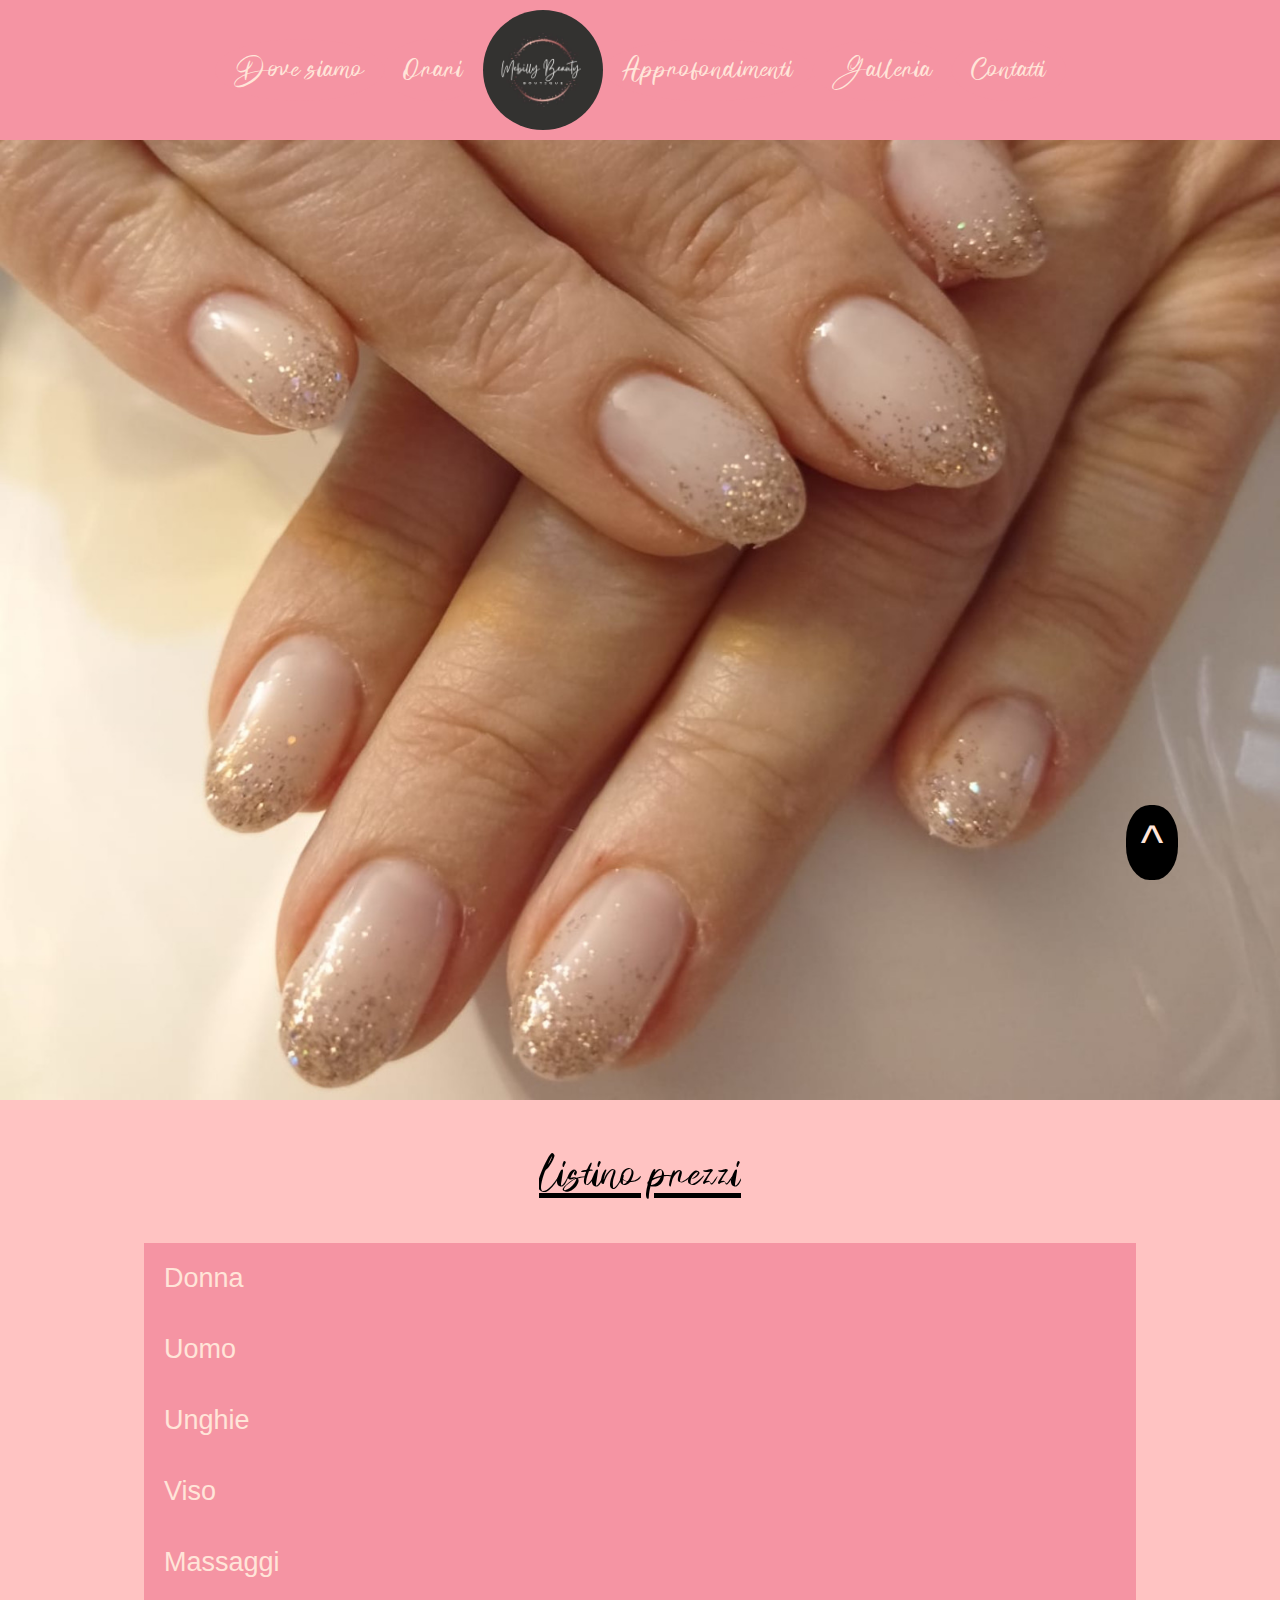
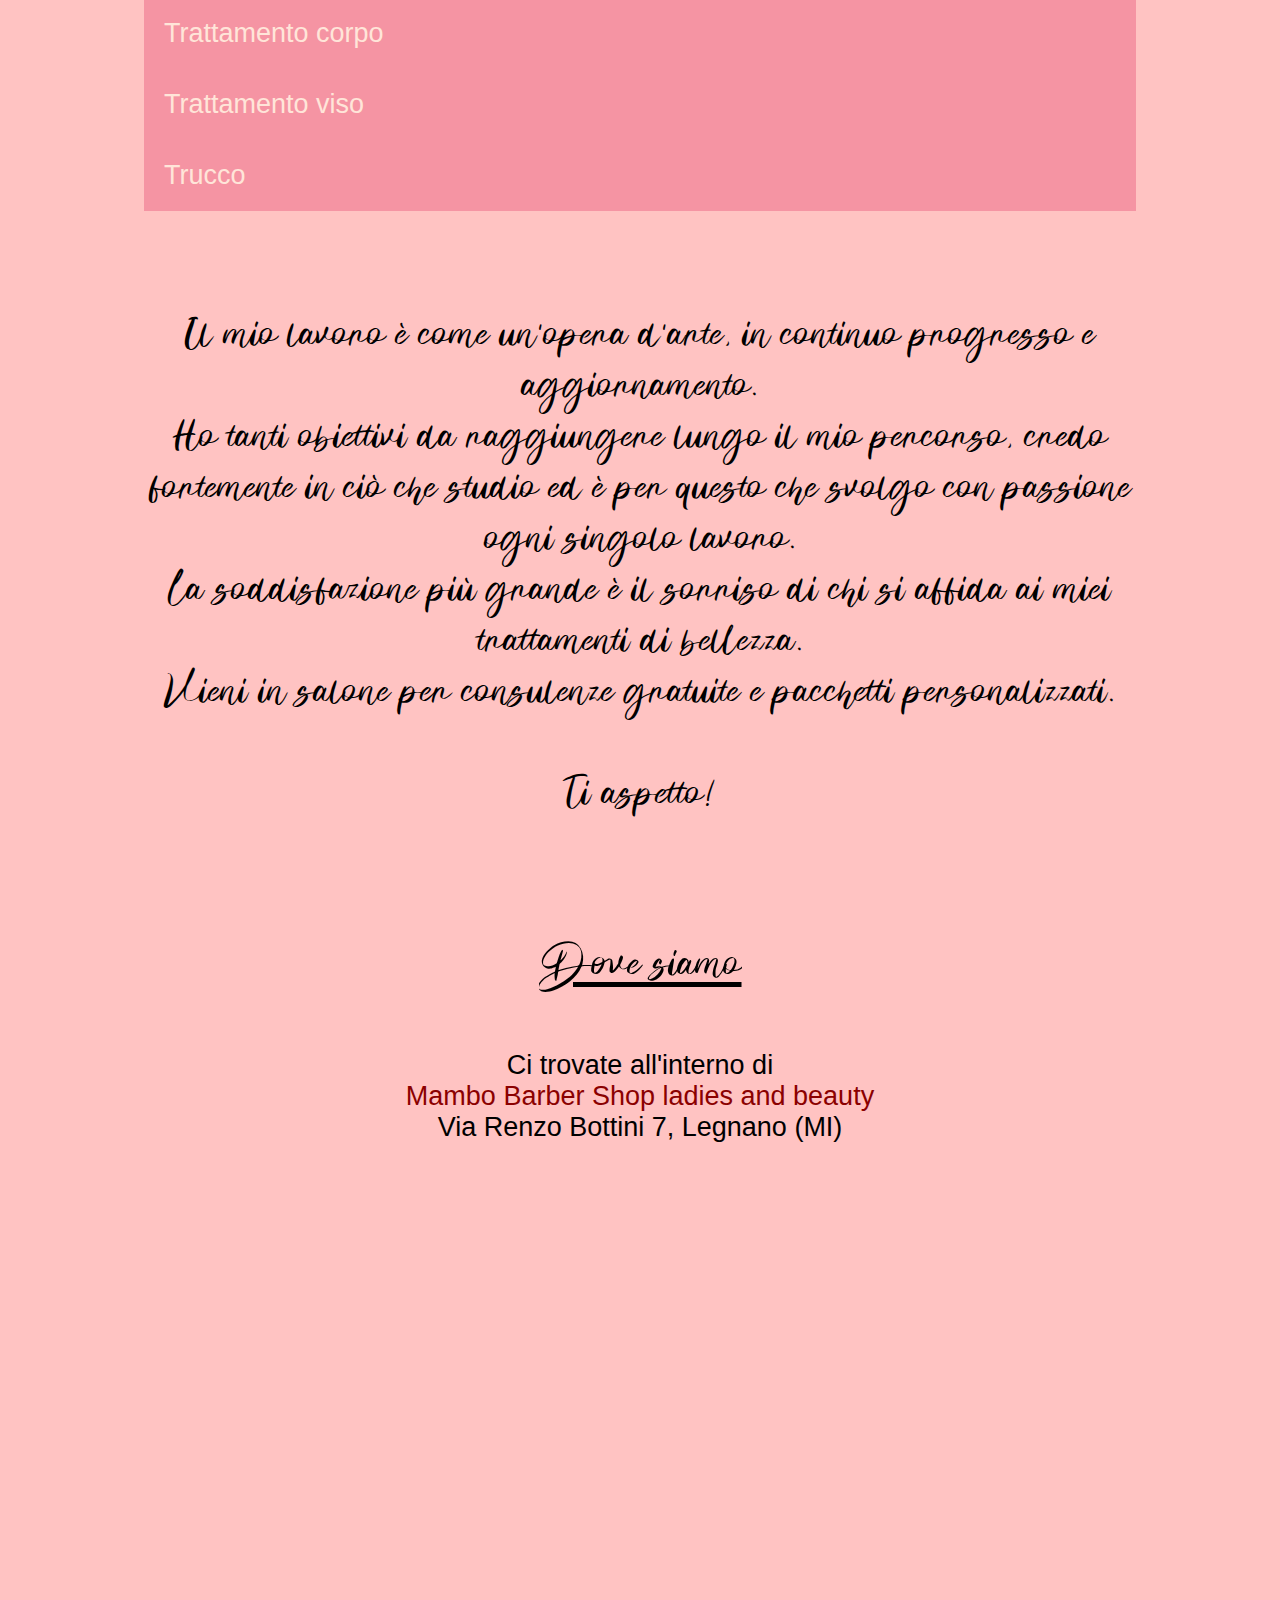
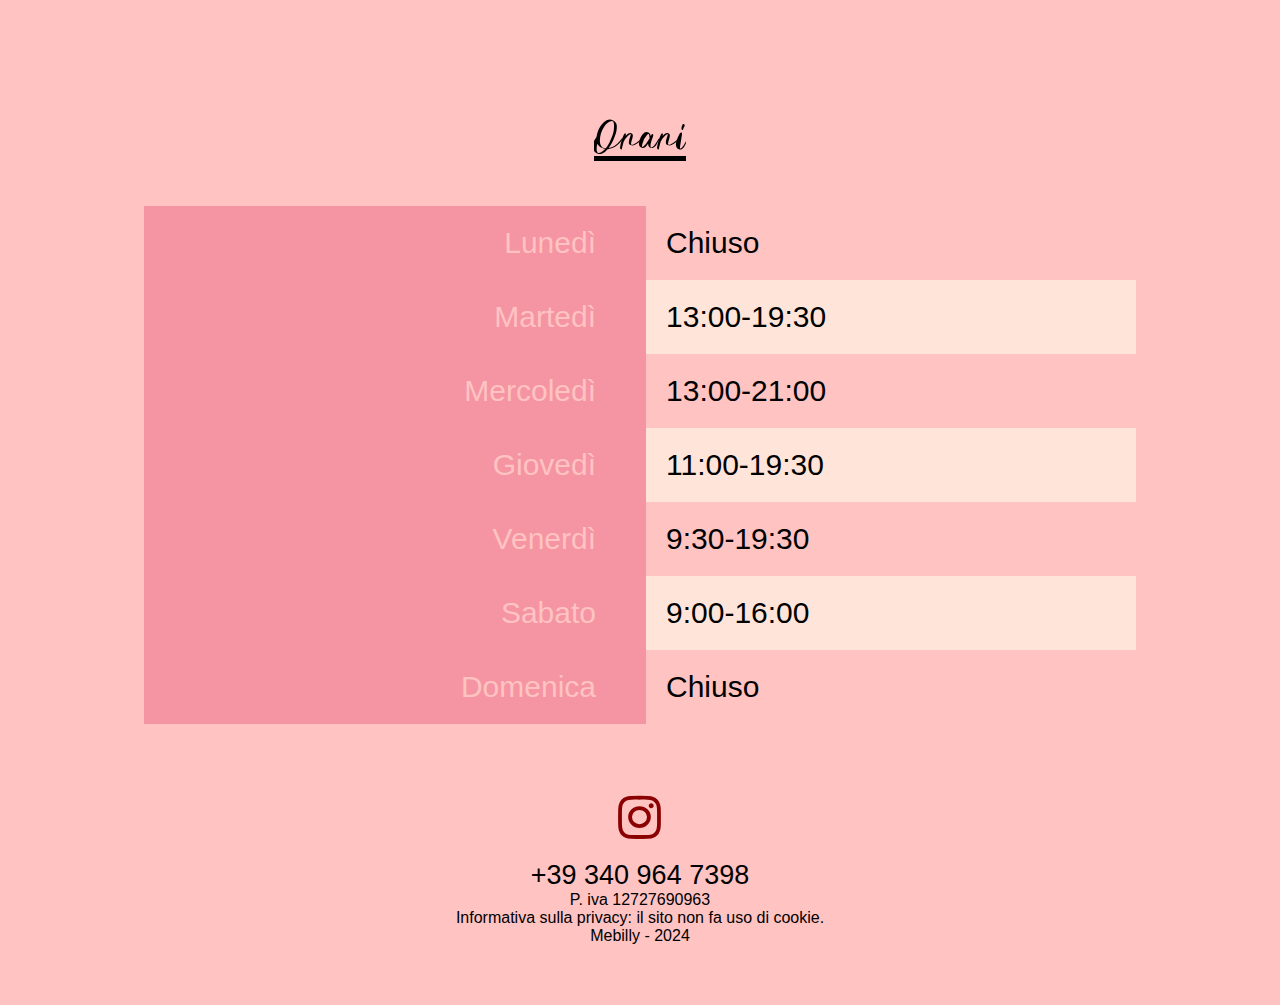
==== index.html @ 135cc670 "Modificati prezzi in base all'aggiornamento del 02/10/2024" ====
<!DOCTYPE html>
<html>

<head>
  <meta charset="utf-8">
  <meta name="description" content="test">
  <script async src="https://pagead2.googlesyndication.com/pagead/js/adsbygoogle.js?client=ca-pub-9381192201006311"
     crossorigin="anonymous"></script>
  <meta name="keywords"
    content="unghie, nails, estetica, Milano, Legnano, massaggi, terapie, bellezza, smalti, uomo, donna, femminile, glitter, brillantini">
  <meta name="author" content="Mebilly Beauty">
  <meta name="viewport" content="width=device-width, initial-scale=1.0">
  <link rel="stylesheet" type="text/css" href="assets/css/reset.css">
  <link rel="stylesheet" type="text/css" href="assets/css/main.css">
  <link rel="stylesheet" type="text/css" href="assets/css/carosello.css">
  <link rel="stylesheet" type="text/css" href="assets/css/social.css">

  <link rel="stylesheet" href="https://cdnjs.cloudflare.com/ajax/libs/font-awesome/4.7.0/css/font-awesome.min.css">
  <link rel="stylesheet" href="assets/css/flexbox.css">
  <script src="assets/js/listino-prezzi_show-hide.js"></script>
  <link rel="icon" type="image/x-icon" href="media/img/logo.jpg">
  <title>Mebilly Beauty</title>
</head>

<body>
  <header>
    <nav id="menu">
      <a href="#posizione">Dove siamo</a>
      <a href="#orari">Orari</a>
      <img width="120vw" class="logo" src="media/img/logo.jpg">
      <a href="approfondimenti.html">Approfondimenti</a>
      <a href="galleria.html">Galleria</a>
      <a href="#contatti">Contatti</a>

    </nav>
  </header>
  <main>
    <section class="carosello">
      <div class="carosello-container">
        <img src="media/img/unghie-trasparenti.jpg" class="active">
        <img src="media/img/unghie-rosse3.jpg">
        <img src="media/img/unghie-blu1.jpg">
        <img src="media/img/unghie-blu2.jpg">
        <img src="media/img/unghie-blu3.jpg">
        <img src="media/img/unghie-blu4.jpg">
        <img src="media/img/unghie-nere1.jpg">
        <img src="media/img/unghie-bianche.jpg">
        <img src="media/img/unghie-bianche2.jpg">
        <img src="media/img/unghie-bianche3.jpg">
        <img src="media/img/unghie-viola1.jpg">
        <img src="media/img/unghie-viola2.jpg">
        <img src="media/img/unghie-viola3.jpg">
        <img src="media/img/unghie-viola4.jpg">
        <img src="media/img/unghie-viola5.jpg">
        <img src="media/img/unghie-rosse6.jpg">
        <img src="media/img/unghie-pastello.jpg">
        <img src="media/img/unghie-rosse1.jpg">
        <img src="media/img/unghie-rosse2.jpg">
        <img src="media/img/unghie-rosse3.jpg">
        <img src="media/img/unghie-rosse4.jpg">
        <img src="media/img/unghie-rosse5.jpg">
        <img src="media/img/unghie-rosse6.jpg">
        <img src="media/img/unghie-rosse7.jpg">
        <img src="media/img/unghie-rosse8.jpg">
        <img src="media/img/unghie-rosa1.jpg">
        <img src="media/img/unghie-rosa2.jpg">
        <img src="media/img/unghie-rosa3.jpg">
        <img src="media/img/unghie-rosa4.jpg">
        <img src="media/img/unghie-rosa5.jpg">
        <img src="media/img/unghie-rosa6.jpg">
        <img src="media/img/unghie-rosa7.jpg">
        <img src="media/img/unghie-rosa8.jpg">
        <img src="media/img/unghie-rosa9.jpg">
        <img src="media/img/unghie-rosa10.jpg">
        <img src="media/img/unghie-rosa11.jpg">
        <img src="media/img/unghie-rosa12.jpg">
        <img src="media/img/unghie-rosa13.jpg">
        <img src="media/img/unghie-argento.jpg">
        <!--<h1 class="btn">MEBILLY BEAUTY</h1>-->
      </div>
      <script src="assets/js/carosello.js"></script>
    </section>

    <section id="listino-prezzi">
      <div class="container">
        <h2>Listino prezzi</h2>

        <a class="sezioni-link" onclick="toggleElementVisibility('donna')" href="javascript:void(0);">
          <p class="sezioni">Donna</p>
        </a>
        <table id="donna">
          <tr>
            <td>Sopracciglia</td>
            <td>€9</td>
          </tr>
          <tr>
            <td>Baffi</td>
            <td>€6</td>
          </tr>
          <tr>
            <td>Viso</td>
            <td>€8</td>
          </tr>
          <tr>
            <td>Ascelle</td>
            <td>€8</td>
          </tr>
          <tr>
            <td>Braccia</td>
            <td>€15</td>
          </tr>
          <tr>
            <td>Gambe</td>
            <td>€25</td>
          </tr>
          <tr>
            <td>Inguine da</td>
            <td>€10</td>
          </tr>
          <tr>
            <td>Inguine tot.</td>
            <td>€15</td>
          </tr>
          <tr>
            <td>Glutei</td>
            <td>€5</td>
          </tr>
          <tr>
            <td>½ gamba</td>
            <td>€18</td>
          </tr>
          <tr>
            <td>Total body</td>
            <td>€60</td>
          </tr>
        </table>

        <a class="sezioni-link" onclick="toggleElementVisibility('uomo')" href="javascript:void(0);">
          <p class="sezioni">Uomo</p>
        </a>
        <table id="uomo">
          <tr>
            <td>Braccia</td>
            <td>€18</td>
          </tr>
          <tr>
            <td>Petto</td>
            <td>€20</td>
          </tr>
          <tr>
            <td>Ascelle</td>
            <td>€8</td>
          </tr>
          <tr>
            <td>Schiena</td>
            <td>€20</td>
          </tr>
          <tr>
            <td>Gambe</td>
            <td>€30</td>
          </tr>
          <tr>
            <td>Inguine</td>
            <td>€10</td>
          </tr>
          <tr>
            <td>Gluteo</td>
            <td>€10</td>
          </tr>
          <tr>
            <td>Total body</td>
            <td>€80</td>
          </tr>

        </table>

        <a class="sezioni-link" onclick="toggleElementVisibility('unghie')" href="javascript:void(0);">
          <p class="sezioni">Unghie</p>
        </a>
        <table id="unghie">
          <tr>
            <td>Taglio unghie</td>
            <td>€5</td>
          </tr>
          <tr>
            <td>Applicazione smalto</td>
            <td>€5</td>
          </tr>
          <tr>
            <td>Manicure</td>
            <td>€15</td>
          </tr>
          <tr>
            <td>Pedicure completo</td>
            <td>€37</td>
          </tr>
          <tr>
            <td>Calletto</td>
            <td>€7</td>
          </tr>
          <tr>
            <td>Semi-permanente</td>
            <td>€33</td>
          </tr>
          <tr>
            <td>Semi-gel</td>
            <td>€40</td>
          </tr>
          <tr>
            <td>Refill gel da</td>
            <td>€43</td>
          </tr>
          <tr>
            <td>Ricostruzione gel</td>
            <td>€55</td>
          </tr>
          <tr>
            <td>Rimozione gel</td>
            <td>€10</td>
          </tr>
          <tr>
            <td>Ricostruzione acrigel</td>
            <td>€70</td>
          </tr>
          <tr>
            <td>Refill acrigel</td>
            <td>€55</td>
          </tr>
          <tr>
            <td>Nail art da</td>
            <td>€2</td>
          </tr>
        </table>

        <a class="sezioni-link" onclick="toggleElementVisibility('viso')" href="javascript:void(0);">
          <p class="sezioni">Viso</p>
        </a>
        <table id="viso">
          <tr>
            <td>Pulizia viso (under 18)</td>
            <td>€40</td>
          </tr>
          <tr>
            <td>Pulizia viso</td>
            <td>€50</td>
          </tr>
          <tr>
            <td>Pulizia viso con trattamento</td>
            <td>€60</td>
          </tr>
          <tr>
            <td>Grani di miglio da</td>
            <td>€5</td>
          </tr>
          <tr>
            <td>Schiena</td>
            <td>€40</td>
          </tr>
        </table>

        <a class="sezioni-link" onclick="toggleElementVisibility('massaggi')" href="javascript:void(0);">
          <p class="sezioni">Massaggi</p>
        </a>
        <table id="massaggi">
          <tr>
            <td>Massaggio viso 15 min.</td>
            <td>€20</td>
          </tr>
          <tr>
            <td>Schiena 30 min</td>
            <td>€35</td>
          </tr>
          <tr>
            <td>Drenante arto inferiore</td>
            <td>€35</td>
          </tr>
          <tr>
            <td>Total body relax</td>
            <td>€55</td>
          </tr>
          <tr>
            <td>Dermo linfatico</td>
            <td>€65</td>
          </tr>
          <tr>
            <td>Con conchiglie</td>
            <td>€65</td>
          </tr>
          <tr>
            <td>Jolly</td>
            <td>€50</td>
          </tr>
        </table>

        <a class="sezioni-link" onclick="toggleElementVisibility('trattamento-corpo')" href="javascript:void(0);">
          <p class="sezioni">Trattamento corpo</p>
        </a>
        <table id="trattamento-corpo">
          <tr>
            <td>Massaggio esfoliante</td>
            <td>€40</td>
          </tr>
          <tr>
            <td>Bendaggio freddo</td>
            <td>€20</td>
          </tr>
          <tr>
            <td>Fango corpo</td>
            <td>€50</td>
          </tr>
          <tr>
            <td>Presso-massaggio (macchinario)
              <a href="approfondimenti.html#presso-massaggio" class="approfondisci"> » approfondisci<a>
            </td>
            <td>€45</td>
          </tr>
        </table>

        <a class="sezioni-link" onclick="toggleElementVisibility('trattamento-viso')" href="javascript:void(0);">
          <p class="sezioni">Trattamento viso</p>
        </a>
        <table id="trattamento-viso">
          <tr>
            <td>Trattamento viso anti-age</td>
            <td>€35 <del>€50</del> (solo per il mese di febbraio)
              <a href="approfondimenti.html#trattamentovisoantiage" class="approfondisci"> » approfondisci<a>
            </td>
          </tr>
          <tr>
            <td>Antiossidante intensivo alla vitamina C</td>
            <td>€60</td>
          </tr>
          <tr>
            <td>Rituale anti-age petali di luce</td>
            <td>€80</td>
          </tr>
          <tr>
            <td>Laminazione ciglia</td>
            <td>€50</td>
          </tr>
          <tr>
            <td>Laminazione sopracciglia</td>
            <td>€40</td>
          </tr>
          <tr>
            <td>Laminazione ciglia + tinta</td>
            <td>€65</td>
          </tr>
          <tr>
            <td>Tinta sopracciglia</td>
            <td>€13</td>
          </tr>
          <tr>
            <td>Laminazione sopracciglia + tinta</td>
            <td>€55</td>
          </tr>
          <tr>
            <td>Laminazione total eyes</td>
            <td>€100</td>
          </tr>
        </table>

        <a class="sezioni-link" onclick="toggleElementVisibility('trucco')" href="javascript:void(0);">
          <p class="sezioni">Trucco</p>
        </a>
        <table id="trucco">
          <tr>
            <td>Trucco giorno da</td>
            <td>€50</td>
          </tr>
          <tr>
            <td>Trucco sera da</td>
            <td>€60</td>
          </tr>
          <tr>
            <td>Trucco sposa da</td>
            <td>€150</td>
          </tr>
        </table>

      </div>
    </section>

    <section id="descrizione">
      <div class="container">
        <p class="descrizione">Il mio lavoro è come un'opera d'arte, in continuo progresso e aggiornamento.
          <br />Ho tanti obiettivi da raggiungere lungo il mio percorso, credo fortemente in ciò che studio ed è per
          questo che svolgo con passione ogni singolo lavoro.<br />La soddisfazione più grande è il sorriso di chi si
          affida ai miei trattamenti di bellezza.<br /> Vieni in salone per consulenze gratuite e pacchetti
          personalizzati.<br /><br />Ti aspetto!
        </p><br />
      </div>
    </section>

    <section id="posizione">
      <div class="container">
        <p class="posizione">
        <h2>Dove siamo</h2><br />
        <p style="font-family:Arial, Helvetica, sans-serif">Ci trovate all'interno di<br /><a
            style="font-family:Arial, Helvetica, sans-serif"
            href="https://bookappweb.it/mambodajobarbershopandladies/?fbclid=PAAaZco0aAO-17FQd0Zn3SwrN8QxCkOnfZmrouflxX0uMxrXpTmnTUcYYANGw">Mambo
            Barber Shop ladies and beauty</a></p>
        <p style="font-family:Arial, Helvetica, sans-serif">Via Renzo Bottini 7, Legnano (MI)</p>
        <iframe class="mappe"
          src="https://www.google.com/maps/embed?pb=!1m18!1m12!1m3!1d2792.0404204025076!2d8.890317815960927!3d45.58973217910264!2m3!1f0!2f0!3f0!3m2!1i1024!2i768!4f13.1!3m3!1m2!1s0x47868de7a4373421%3A0x376aa855b311ae73!2sMambo.barbershop%2Cladies%20and%20beauty!5e0!3m2!1sit!2sit!4v1673284856227!5m2!1sit!2sit"
          allowfullscreen="" loading="lazy" referrerpolicy="no-referrer-when-downgrade"></iframe>
        </p>
      </div>
    </section>

    <section id="orari">
      <div class="container">
        <h2>Orari</h2>
        <table class="orari-tabella">
          <tr>
            <th>Lunedì</th>
            <td>Chiuso</td>
          </tr>
          <tr>
            <th>Martedì</th>
            <td>13:00-19:30</td>
          </tr>
          <tr>
            <th>Mercoledì</th>
            <td>13:00-21:00</td>
          </tr>
          <tr>
            <th>Giovedì</th>
            <td>11:00-19:30</td>
          </tr>
          <tr>
            <th>Venerdì</th>
            <td>9:30-19:30</td>
          </tr>
          <tr>
            <th>Sabato</th>
            <td>9:00-16:00</td>
          </tr>
          <tr>
            <th>Domenica</th>
            <td>Chiuso</td>
          </tr>
        </table>
      </div>
    </section>

  </main>
  <footer>
    <div id="contatti">
      <br />
      <a href="https://www.instagram.com/mebilly_beauty/" class="social-button" target="_blank"><i
          class="fa fa-instagram social-button" style="display: flex;"></i></a>&nbsp;
      <p style="font-family: Arial, Helvetica, sans-serif;">+39 340 964 7398</p>
      <p style="font-size:100%; font-family: Arial, Helvetica, sans-serif;">P. iva 12727690963</p>
      <p style="font-size:100%; font-family: Arial, Helvetica, sans-serif;">Informativa sulla privacy: il sito non fa
        uso di cookie.</p>
      <p style="font-size:100%; font-family: Arial, Helvetica, sans-serif;">Mebilly - 2024</p>
    </div>


    <a href="#" class="torna-su">^</a>
  </footer>
</body>

</html>
---- assets/css/main.css ----
/******==CSS RESET==*******/
html,body,div,ul,ol,li,dl,dt,dd,h1,h2,h3,h4,h5,h6,pre,form,p,blockquote,fieldset,input,hr {
  margin: 0;
  padding: 0;
}
h1,h2,h3,h4,h5,h6,pre,code,address,caption,cite,code,em,strong,th {
  font-size: 1em;
  overflow: hidden;
  font-weight: normal;
  font-style: normal;
}
ul,
ol {
  list-style: none;
}
fieldset,
img,
hr {
  border: none;
}
caption,
th {
  text-align: left;
}
table {
  border-collapse: collapse;
  border-spacing: 0;
}
td {
  vertical-align: top;
}


/******==FONTS==******/

@font-face {
  font-family: ragiel;
  src: url("../fonts/ragiel/Ragiel.otf") format("opentype");
}
@font-face {
  font-family: ragiel-bold;
  src: url("../fonts/ragiel/Ragiel\ Bold.otf") format("opentype");
}
@font-face {
  font-family: monatha;
  src: url("../fonts/monatha/Monatha.ttf") format("opentype");
}


h1, h2, p, a {font-family: monatha;}

h1 {font-size: 45px;}
h2 {font-size: 50px; text-align:center; padding: 0 0 40px 0; text-decoration-line: underline;}
	p {font-size: 27px; text-align:center;}
td,th, b {font-size: 30px;}

/*MOBILE*/

@media(max-width: 767px){

h2 {font-size: 25px; text-align:center; padding: 15px;}
td,th, b {font-size: 20px;}
	p {font-size: 18px;}
	
}



/******==GENERAL LAYOUT==*******/
html {scroll-behavior: smooth;}
body {
  background-color: #FFC3C2;
}

header,nav,section,footer {
  display: flex;
  justify-content: center;
  align-items: center;
  flex-wrap:wrap;
}

a {
  text-decoration: none;
  color: #8b0000;
}

a:hover {
  font-size: 110%;
}

.container {
	width:80%;
	max-width: 1920px;
	display:inherit;
	}
	
	
/**Mobile**/	
  @media(max-width:767px) {
	.container {
	width:100%;
	}}
  
  

/******==CUSTOM LAYOUT==*******/

  .logo {
    border-radius: 50%;
    padding-top: 10px;
    padding-bottom: 10px;
  }

  @media screen and (max-width:630px) {
    .logo {
      margin-left: 30%;
      margin-right: 30%;
    }
  }

  #carosello .container,
  #listino-prezzi .container, 
  #posizione .container, 
  #descrizione .container, 
  #orari .container{ 
  flex-direction:column; justify-content: center; align-items:center; 
  }

  #carosello .container {width: 100%; height: 800px;}
  
  @media(max-width:767px) {#carosello .container {width: 100%; height: 400px;}}
  
  .descrizione { font-family: monatha; text-align:center; font-size: 300%}
  
  
/******==GENERAL PADDING FOR EACH SECTION==*******/


section:not(:first-child) {
  padding: 50px 20px;
}

/**Mobile**/
@media(max-width:767px) {
	section:not(:first-child, :last-child){
		padding:20px 15px}
		}
		
		
		
/******MENU******/

#menu {
  background-color: #F594A3;
  width: 100%;
}
#menu a {
  padding: 14px 20px;
  color: #FFE5D9;
  background-color: #F594A3;
  text-decoration: none;
  text-align: center;
  font-family: monatha;
  font-size: 32px;
  border-radius: 50%;
}
#menu a:hover {
  background-color: #FFE5D9;
  color: #000;
}


/******==TABLES general==******/

table {width: 100%;}
th,td {padding: 20px;}
tr:nth-child(even) {
    background-color: #FFE5D9;
  }

/*mobile*/
@media(max-width:767px){
	th,td
 {padding: 20px;}}
 
 /******== CUSTOM TABLES==******/

 .orari-tabella th {
  background-color: #F594A3;
  color: #FFC3C2;
  padding-right: 50px;
  text-align: right;
  font-family: Arial, Helvetica, sans-serif;
}

.orari-tabella td {
  font-family: Arial, Helvetica, sans-serif;
}

#listino-prezzi table {
    border-collapse: collapse;
    width: 100%;
    margin: 0 auto;
    display:none;
    font-family: Arial, Helvetica, sans-serif;
}

.sezioni-link {width: 100%;}
  
.sezioni {
    background-color: #F594A3;
    color: #FFE5D9;
    text-align: center;
    flex-wrap: wrap;
    display: flex;
    padding:20px;
    font-family: Arial, Helvetica, sans-serif;
}

.sezioni-link {
    text-decoration: none;
}

.sezioni:hover {
    background-color: #FFE5D9;
    color: #000;
}


 /******== IFRAME==******/


.mappe {
	width: 100%;
  max-width: 600px;
  height: 450px;
  padding-top: 20px;
  border: 0;
  
}

/******CLICK TO TOP******/

.torna-su {
  position: fixed;
  margin-left: 80%;
  bottom: 20px;
  font-size: 300%;
  text-decoration: none;
  padding-top: 10px;
  padding-left: 15px;
  padding-right: 15px;
  padding-bottom: 10px;
  border-radius: 45%;
  font-family: sans-serif;
  color: #FFE5D9;
  background: #000;
}

.torna-su:hover{
  font-size: 300%;
}

footer {padding: 0 0 50px 0;border-bottom: solid 10px #FFC3C2;}
---- assets/css/carosello.css ----
/*****CAROUSEL*******/

.carosello {
	width: 100%;
	height: 75vw;
	position: relative;
}

.carosello-container {
	width: 100%;
	height: 100%;
	position: absolute;
	top: 0;
	left: 0;
}

.carosello-container img {
	position: absolute;
	top: 0;
	left: 0;
	width: 100%;
	height: 100%;
	opacity: 0;
	transition: opacity 1s;
	object-fit: contain;
}

.carosello-container img.active {
	opacity: 1;
}

@keyframes glow {
	from {
		text-shadow: 0 0 10px #fff, 0 0 20px #fff, 0 0 30px #800080,
			0 0 40px #e60073, 0 0 50px #e60073, 0 0 60px #e60073, 0 0 70px #e60073;
	}

	to {
		text-shadow: 0 0 20px #fff, 0 0 30px #ff4da6, 0 0 40px #ff4da6,
			0 0 50px #ff4da6, 0 0 60px #ff4da6, 0 0 70px #ff4da6, 0 0 80px #ff4da6;
	}
}

.carosello .btn {
	background-color: #F594A3;
	color: #FFE5D9;
	border-radius: 10px;
	text-align: center;
	font-family: ragiel-bold;

	border-radius: 10px;
	font-family: ragiel-bold;
	-webkit-animation: glow 1s ease-in-out infinite alternate;
	-moz-animation: glow 1s ease-in-out infinite alternate;
	animation: glow 1s ease-in-out infinite alternate;

	height: fit-content;
	position: relative;
	display: inline-flex;
	justify-content: center;
	align-items: center;
	padding: 15px 20px 10px 20px;
}

@media screen and (max-width: 800px) {

	.carosello .carosello-img {
		max-width: 200%;
		max-height: 200%;
	}
}

/************/
---- assets/css/social.css ----
.social-button {
    outline: none;
    text-decoration: none;
    display: flex;
    justify-content: center;
    align-items: center;
    cursor: pointer;
    font-size: 50px;
  }

  .social-button:hover {
    animation: rotate 0.7s ease-in-out both;
    font-size: 52px;
  }
  
  .social-button:hover span {
    animation: storm 0.7s ease-in-out both;
    animation-delay: 0.06s;
  }
  
  @keyframes rotate {
    0% {
      transform: rotate(0deg) translate3d(0, 0, 0);
    }
    25% {
      transform: rotate(3deg) translate3d(0, 0, 0);
    }
    50% {
      transform: rotate(-3deg) translate3d(0, 0, 0);
    }
    75% {
      transform: rotate(1deg) translate3d(0, 0, 0);
    }
    100% {
      transform: rotate(0deg) translate3d(0, 0, 0);
    }
  }
  @keyframes storm {
    0% {
      transform: translate3d(0, 0, 0) translateZ(0);
    }
    25% {
      transform: translate3d(4px, 0, 0) translateZ(0);
    }
    50% {
      transform: translate3d(-3px, 0, 0) translateZ(0);
    }
    75% {
      transform: translate3d(2px, 0, 0) translateZ(0);
    }
    100% {
      transform: translate3d(0, 0, 0) translateZ(0);
    }
  }
---- assets/css/flexbox.css ----
/*=FLEXBOX=*/

.d-flex { display: flex; }
.d-inline-flex { display: inline-flex; }

.flex-row            { flex-direction: row; }
.flex-row-reverse    { flex-direction: row-reverse; }
.flex-column         { flex-direction: column; }
.flex-column-reverse { flex-direction: column-reverse; }

.flex-wrap           { flex-wrap: wrap; }
.flex-nowrap         { flex-wrap: nowrap; }
.flex-wrap-reverse   { flex-wrap: wrap-reverse; }

.flex-justify-start    { justify-content: flex-start; }
.flex-justify-end      { justify-content: flex-end; }
.flex-justify-center   { justify-content: center; }
.flex-justify-between  { justify-content: space-between; }
.flex-justify-around   { justify-content: space-around; }

.flex-items-start      { align-items: flex-start; }
.flex-items-end        { align-items: flex-end; }
.flex-items-center     { align-items: center; }
.flex-items-baseline   { align-items: baseline; }
.flex-items-stretch    { align-items: stretch; }

.flex-content-start    { align-content: flex-start; }
.flex-content-end      { align-content: flex-end; }
.flex-content-center   { align-content: center; }
.flex-content-between  { align-content: space-between; }
.flex-content-around   { align-content: space-around; }
.flex-content-stretch  { align-content: stretch; }

.flex-1        { flex: 1; }
.flex-auto     { flex: auto; }
.flex-grow-0   { flex-grow: 0; }
.flex-shrink-0 { flex-shrink: 0; }

.flex-self-auto        { align-self: auto; }
.flex-self-start       { align-self: flex-start; }
.flex-self-end         { align-self: flex-end; }
.flex-self-center      { align-self: center; }
.flex-self-baseline    { align-self: baseline; }
.flex-self-stretch     { align-self: stretch; }

.flex-order-1    { order: 1; }
.flex-order-2    { order: 2; }
.flex-order-none { order: inherit; }
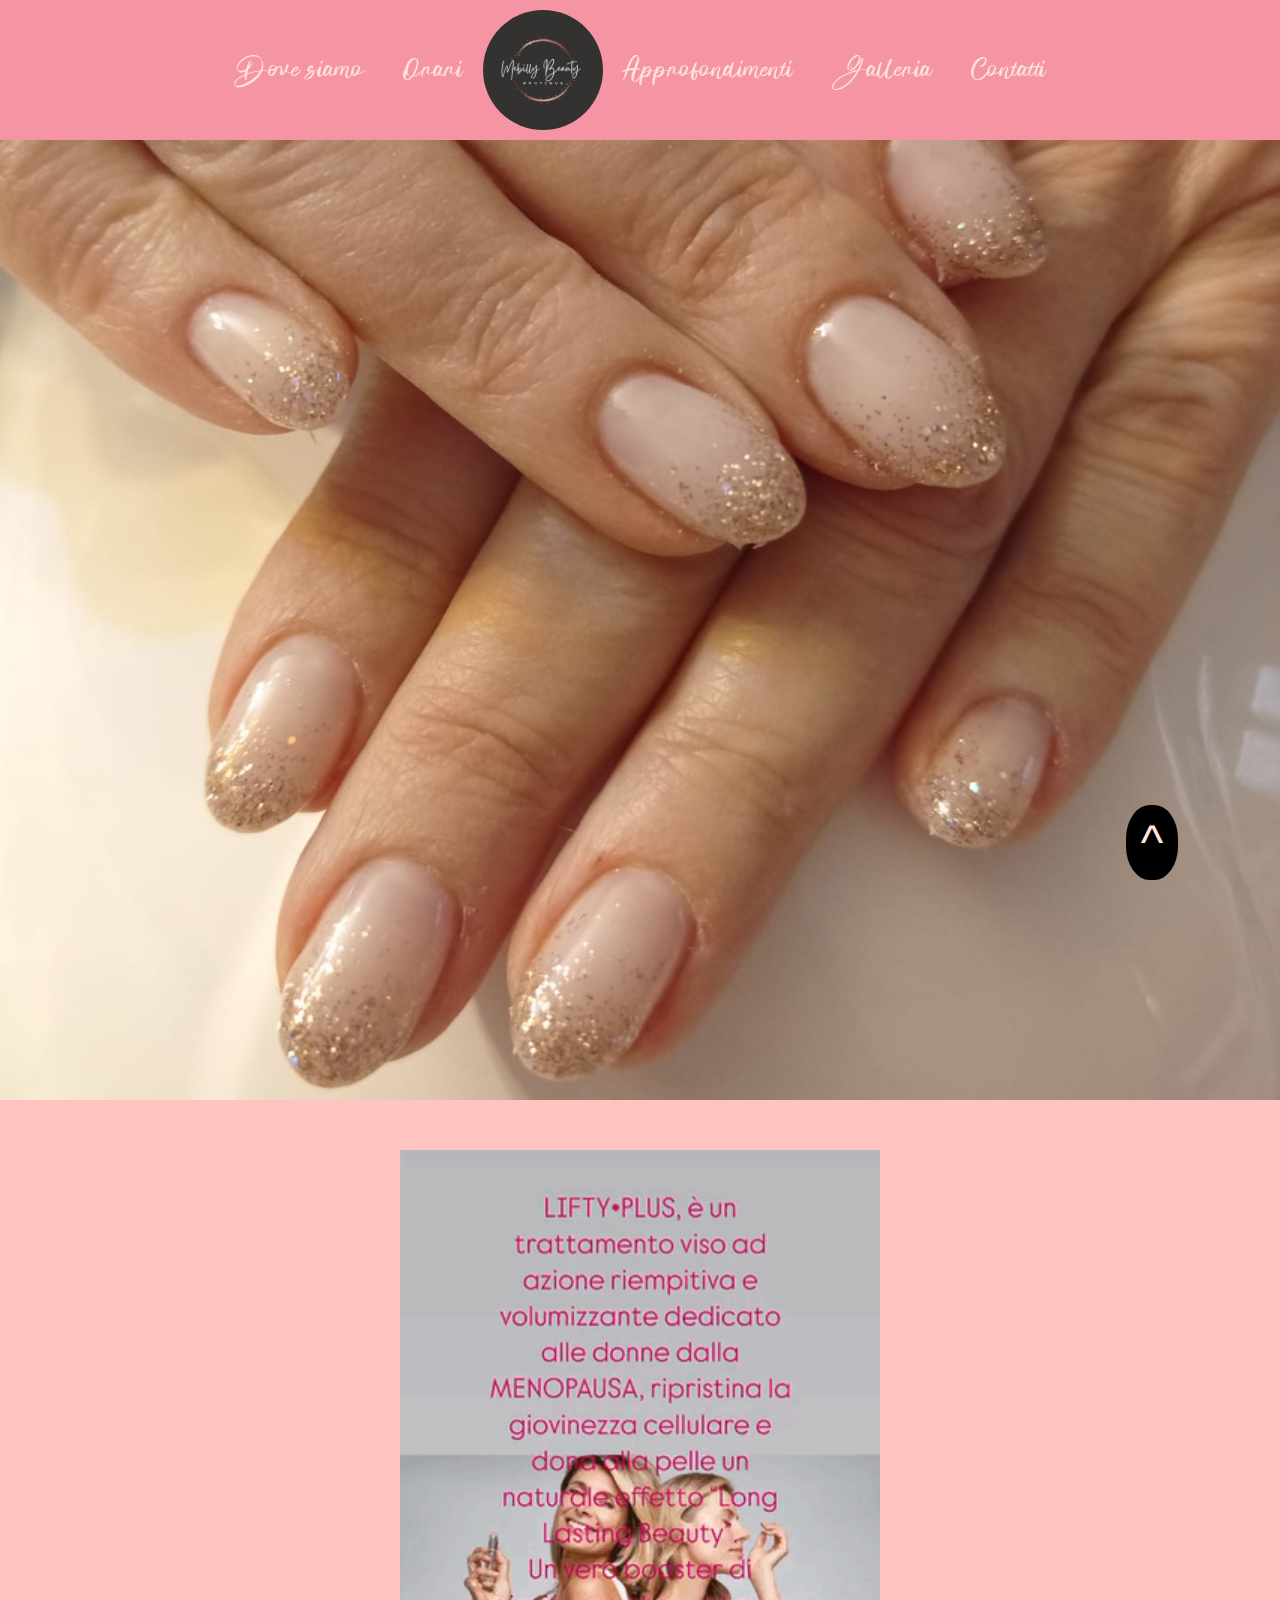
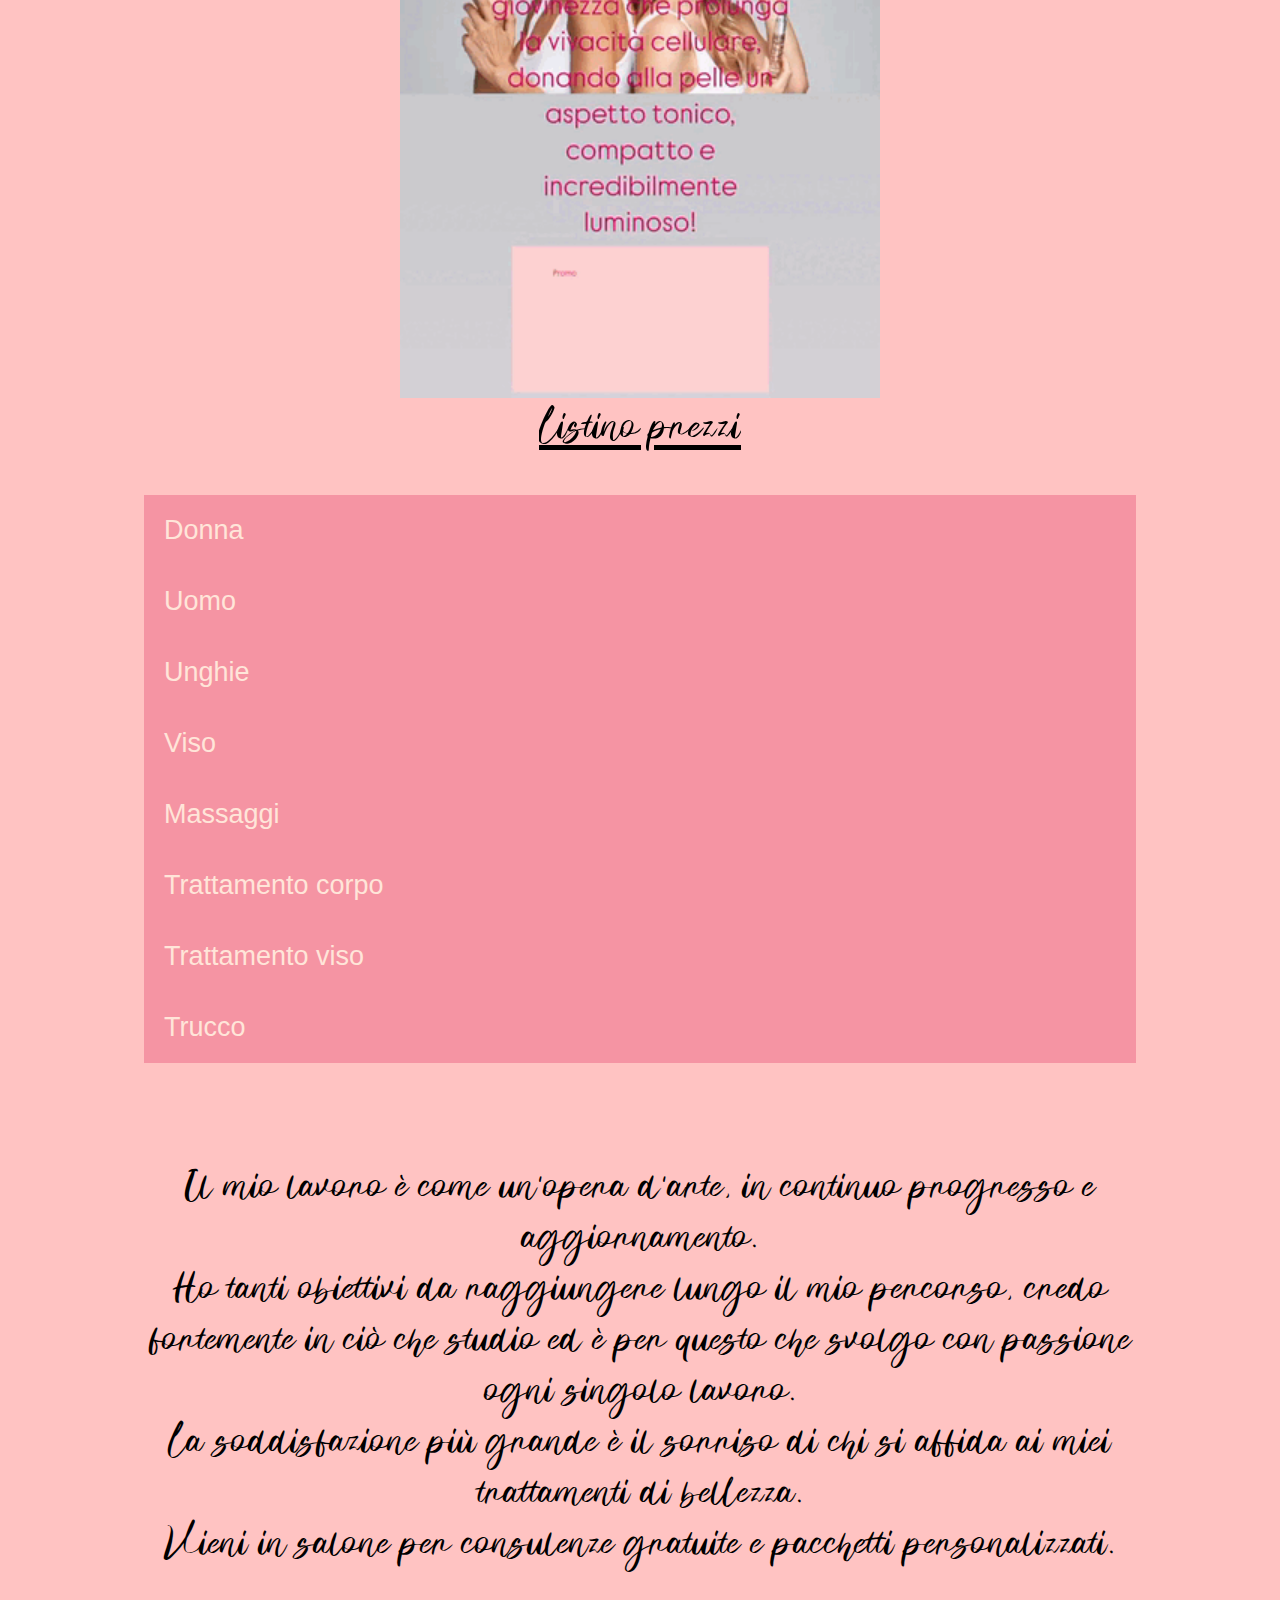
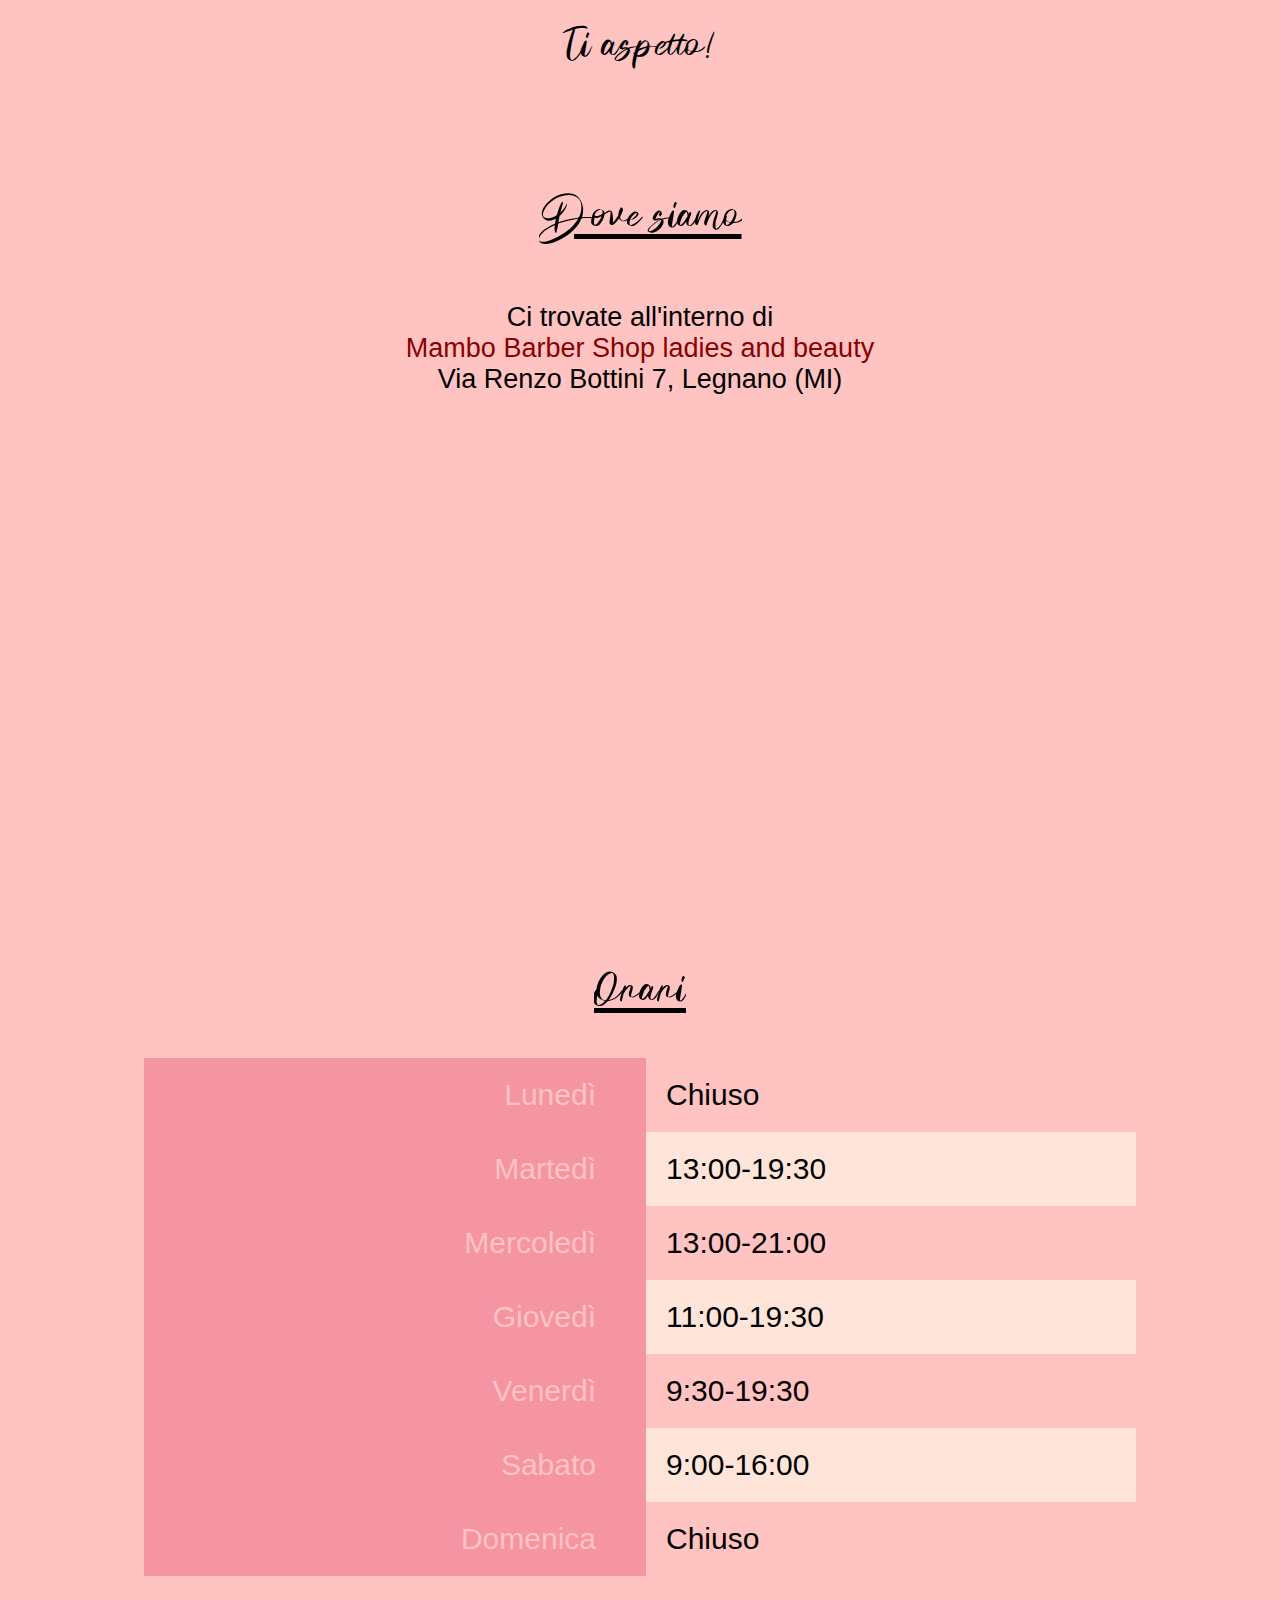
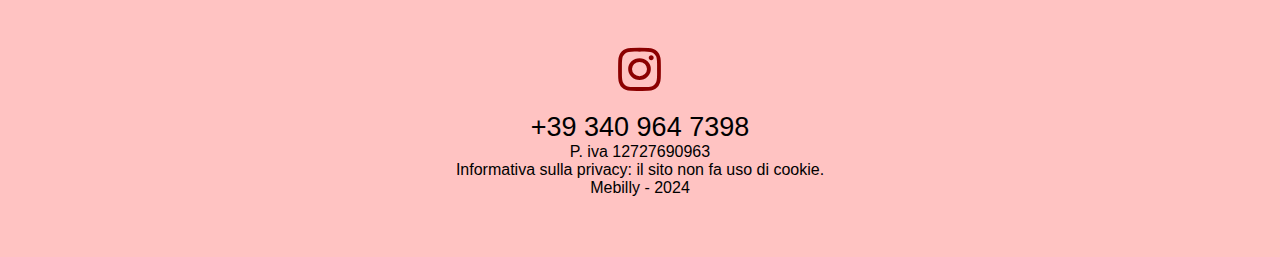
==== commit 3b31e796: "Aggiunto banner di ottobre 2024" ====
--- a/index.html
+++ b/index.html
@@ -83,6 +83,9 @@
 
     <section id="listino-prezzi">
       <div class="container">
+        <div class="banner">
+          <img src="media/img/mebilly_banner_ottobre2024.gif" class="banner">
+        </div>
         <h2>Listino prezzi</h2>
 
         <a class="sezioni-link" onclick="toggleElementVisibility('donna')" href="javascript:void(0);">
--- a/assets/css/main.css
+++ b/assets/css/main.css
@@ -1,31 +1,72 @@
 /******==CSS RESET==*******/
-html,body,div,ul,ol,li,dl,dt,dd,h1,h2,h3,h4,h5,h6,pre,form,p,blockquote,fieldset,input,hr {
+html,
+body,
+div,
+ul,
+ol,
+li,
+dl,
+dt,
+dd,
+h1,
+h2,
+h3,
+h4,
+h5,
+h6,
+pre,
+form,
+p,
+blockquote,
+fieldset,
+input,
+hr {
   margin: 0;
   padding: 0;
 }
-h1,h2,h3,h4,h5,h6,pre,code,address,caption,cite,code,em,strong,th {
+
+h1,
+h2,
+h3,
+h4,
+h5,
+h6,
+pre,
+code,
+address,
+caption,
+cite,
+code,
+em,
+strong,
+th {
   font-size: 1em;
   overflow: hidden;
   font-weight: normal;
   font-style: normal;
 }
+
 ul,
 ol {
   list-style: none;
 }
+
 fieldset,
 img,
 hr {
   border: none;
 }
+
 caption,
 th {
   text-align: left;
 }
+
 table {
   border-collapse: collapse;
   border-spacing: 0;
 }
+
 td {
   vertical-align: top;
 }
@@ -37,46 +78,88 @@
   font-family: ragiel;
   src: url("../fonts/ragiel/Ragiel.otf") format("opentype");
 }
+
 @font-face {
   font-family: ragiel-bold;
   src: url("../fonts/ragiel/Ragiel\ Bold.otf") format("opentype");
 }
+
 @font-face {
   font-family: monatha;
   src: url("../fonts/monatha/Monatha.ttf") format("opentype");
 }
 
 
-h1, h2, p, a {font-family: monatha;}
-
-h1 {font-size: 45px;}
-h2 {font-size: 50px; text-align:center; padding: 0 0 40px 0; text-decoration-line: underline;}
-	p {font-size: 27px; text-align:center;}
-td,th, b {font-size: 30px;}
+h1,
+h2,
+p,
+a {
+  font-family: monatha;
+}
+
+h1 {
+  font-size: 45px;
+}
+
+h2 {
+  font-size: 50px;
+  text-align: center;
+  padding: 0 0 40px 0;
+  text-decoration-line: underline;
+}
+
+p {
+  font-size: 27px;
+  text-align: center;
+}
+
+td,
+th,
+b {
+  font-size: 30px;
+}
 
 /*MOBILE*/
 
-@media(max-width: 767px){
-
-h2 {font-size: 25px; text-align:center; padding: 15px;}
-td,th, b {font-size: 20px;}
-	p {font-size: 18px;}
-	
+@media(max-width: 767px) {
+
+  h2 {
+    font-size: 25px;
+    text-align: center;
+    padding: 15px;
+  }
+
+  td,
+  th,
+  b {
+    font-size: 20px;
+  }
+
+  p {
+    font-size: 18px;
+  }
+
 }
 
 
 
 /******==GENERAL LAYOUT==*******/
-html {scroll-behavior: smooth;}
+html {
+  scroll-behavior: smooth;
+}
+
 body {
   background-color: #FFC3C2;
 }
 
-header,nav,section,footer {
+header,
+nav,
+section,
+footer {
   display: flex;
   justify-content: center;
   align-items: center;
-  flex-wrap:wrap;
+  flex-wrap: wrap;
 }
 
 a {
@@ -89,50 +172,65 @@
 }
 
 .container {
-	width:80%;
-	max-width: 1920px;
-	display:inherit;
-	}
-	
-	
-/**Mobile**/	
-  @media(max-width:767px) {
-	.container {
-	width:100%;
-	}}
-  
-  
+  width: 80%;
+  max-width: 1920px;
+  display: inherit;
+}
+
+
+/**Mobile**/
+@media(max-width:767px) {
+  .container {
+    width: 100%;
+  }
+}
+
+
 
 /******==CUSTOM LAYOUT==*******/
 
+.logo {
+  border-radius: 50%;
+  padding-top: 10px;
+  padding-bottom: 10px;
+}
+
+@media screen and (max-width:630px) {
   .logo {
-    border-radius: 50%;
-    padding-top: 10px;
-    padding-bottom: 10px;
-  }
-
-  @media screen and (max-width:630px) {
-    .logo {
-      margin-left: 30%;
-      margin-right: 30%;
-    }
-  }
-
-  #carosello .container,
-  #listino-prezzi .container, 
-  #posizione .container, 
-  #descrizione .container, 
-  #orari .container{ 
-  flex-direction:column; justify-content: center; align-items:center; 
-  }
-
-  #carosello .container {width: 100%; height: 800px;}
-  
-  @media(max-width:767px) {#carosello .container {width: 100%; height: 400px;}}
-  
-  .descrizione { font-family: monatha; text-align:center; font-size: 300%}
-  
-  
+    margin-left: 30%;
+    margin-right: 30%;
+  }
+}
+
+#carosello .container,
+#listino-prezzi .container,
+#posizione .container,
+#descrizione .container,
+#orari .container {
+  flex-direction: column;
+  justify-content: center;
+  align-items: center;
+}
+
+#carosello .container {
+  width: 100%;
+  height: 800px;
+}
+
+@media(max-width:767px) {
+  #carosello .container {
+    width: 100%;
+    height: 400px;
+  }
+}
+
+.descrizione {
+  font-family: monatha;
+  text-align: center;
+  font-size: 300%
+}
+
+
 /******==GENERAL PADDING FOR EACH SECTION==*******/
 
 
@@ -142,18 +240,20 @@
 
 /**Mobile**/
 @media(max-width:767px) {
-	section:not(:first-child, :last-child){
-		padding:20px 15px}
-		}
-		
-		
-		
+  section:not(:first-child, :last-child) {
+    padding: 20px 15px
+  }
+}
+
+
+
 /******MENU******/
 
 #menu {
   background-color: #F594A3;
   width: 100%;
 }
+
 #menu a {
   padding: 14px 20px;
   color: #FFE5D9;
@@ -164,6 +264,7 @@
   font-size: 32px;
   border-radius: 50%;
 }
+
 #menu a:hover {
   background-color: #FFE5D9;
   color: #000;
@@ -172,20 +273,31 @@
 
 /******==TABLES general==******/
 
-table {width: 100%;}
-th,td {padding: 20px;}
+table {
+  width: 100%;
+}
+
+th,
+td {
+  padding: 20px;
+}
+
 tr:nth-child(even) {
-    background-color: #FFE5D9;
-  }
+  background-color: #FFE5D9;
+}
 
 /*mobile*/
-@media(max-width:767px){
-	th,td
- {padding: 20px;}}
- 
- /******== CUSTOM TABLES==******/
-
- .orari-tabella th {
+@media(max-width:767px) {
+
+  th,
+  td {
+    padding: 20px;
+  }
+}
+
+/******== CUSTOM TABLES==******/
+
+.orari-tabella th {
   background-color: #F594A3;
   color: #FFC3C2;
   padding-right: 50px;
@@ -198,45 +310,47 @@
 }
 
 #listino-prezzi table {
-    border-collapse: collapse;
-    width: 100%;
-    margin: 0 auto;
-    display:none;
-    font-family: Arial, Helvetica, sans-serif;
-}
-
-.sezioni-link {width: 100%;}
-  
+  border-collapse: collapse;
+  width: 100%;
+  margin: 0 auto;
+  display: none;
+  font-family: Arial, Helvetica, sans-serif;
+}
+
+.sezioni-link {
+  width: 100%;
+}
+
 .sezioni {
-    background-color: #F594A3;
-    color: #FFE5D9;
-    text-align: center;
-    flex-wrap: wrap;
-    display: flex;
-    padding:20px;
-    font-family: Arial, Helvetica, sans-serif;
+  background-color: #F594A3;
+  color: #FFE5D9;
+  text-align: center;
+  flex-wrap: wrap;
+  display: flex;
+  padding: 20px;
+  font-family: Arial, Helvetica, sans-serif;
 }
 
 .sezioni-link {
-    text-decoration: none;
+  text-decoration: none;
 }
 
 .sezioni:hover {
-    background-color: #FFE5D9;
-    color: #000;
-}
-
-
- /******== IFRAME==******/
+  background-color: #FFE5D9;
+  color: #000;
+}
+
+
+/******== IFRAME==******/
 
 
 .mappe {
-	width: 100%;
+  width: 100%;
   max-width: 600px;
   height: 450px;
   padding-top: 20px;
   border: 0;
-  
+
 }
 
 /******CLICK TO TOP******/
@@ -257,9 +371,21 @@
   background: #000;
 }
 
-.torna-su:hover{
+.torna-su:hover {
   font-size: 300%;
 }
 
-footer {padding: 0 0 50px 0;border-bottom: solid 10px #FFC3C2;}
-
+footer {
+  padding: 0 0 50px 0;
+  border-bottom: solid 10px #FFC3C2;
+}
+
+.banner {
+  width: 30em;
+}
+
+@media only screen and (max-width: 300px) {
+  img {
+      width: 10em;
+  }
+}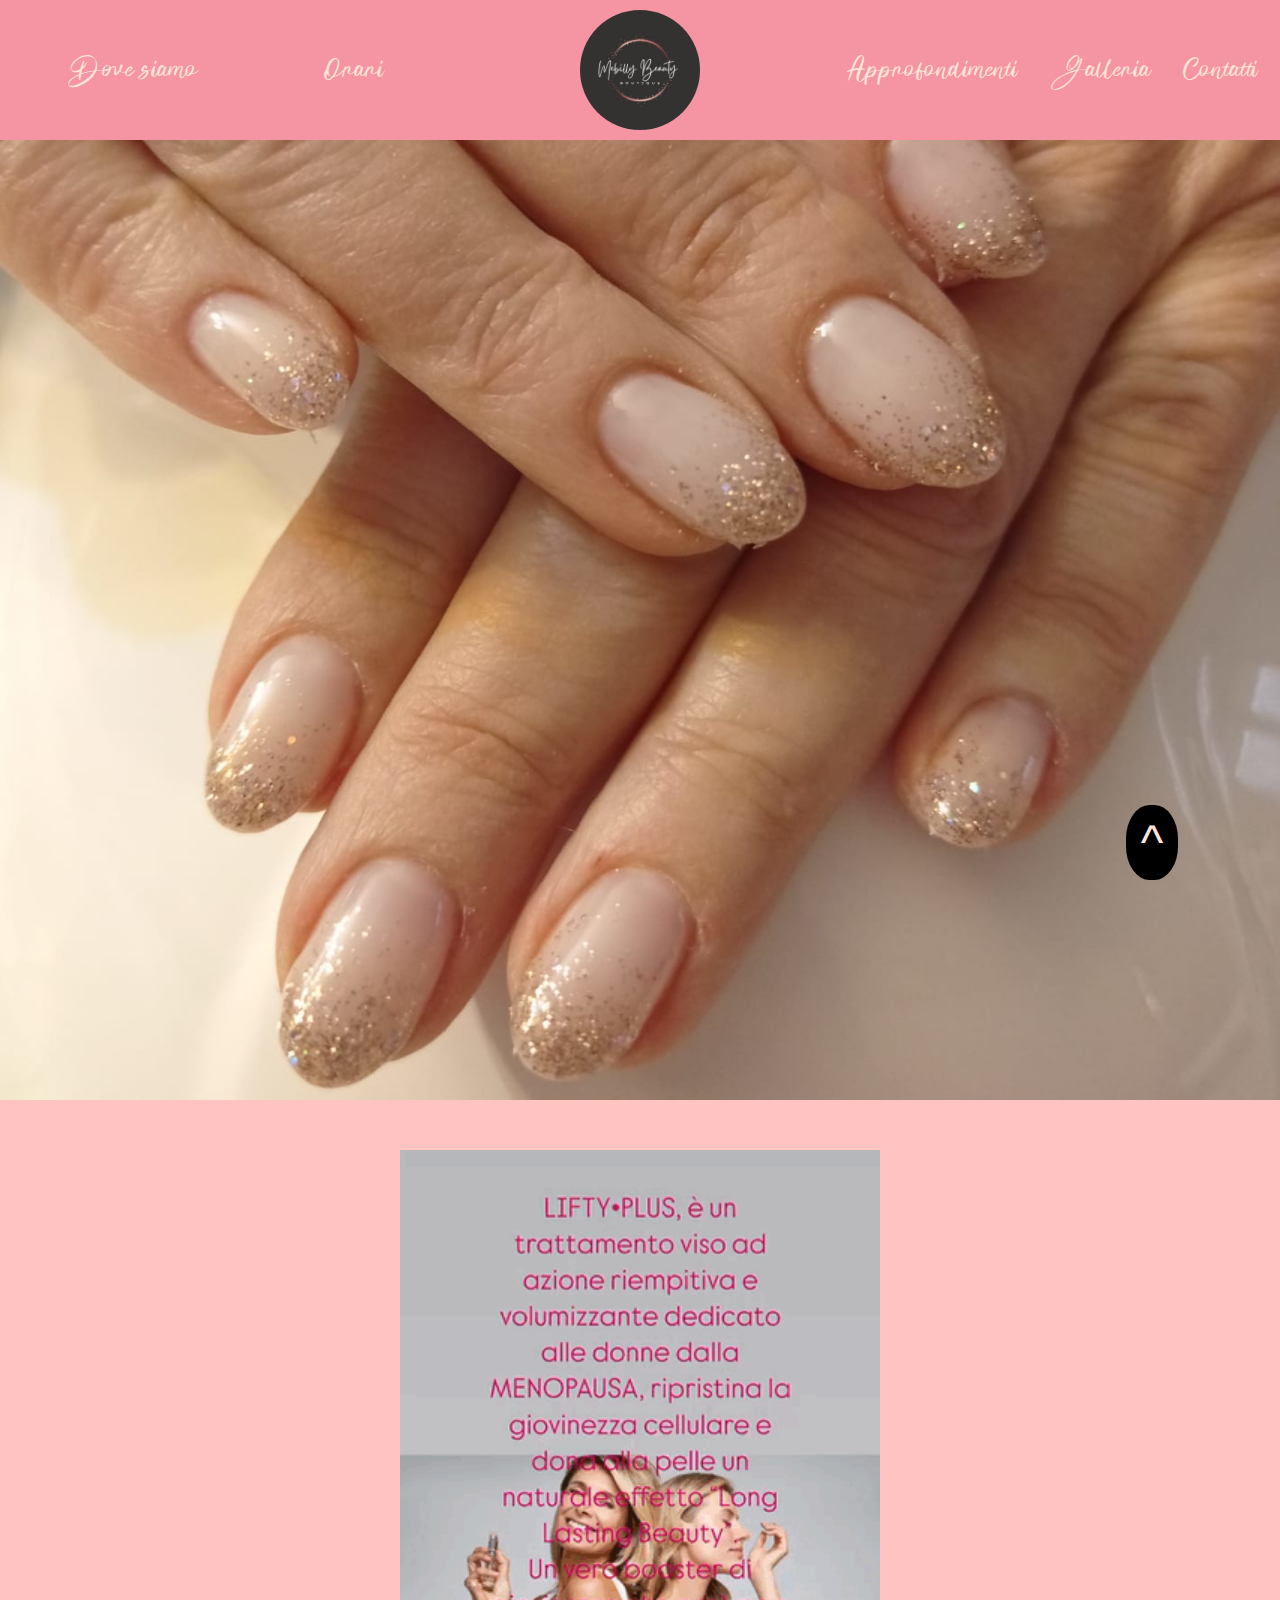
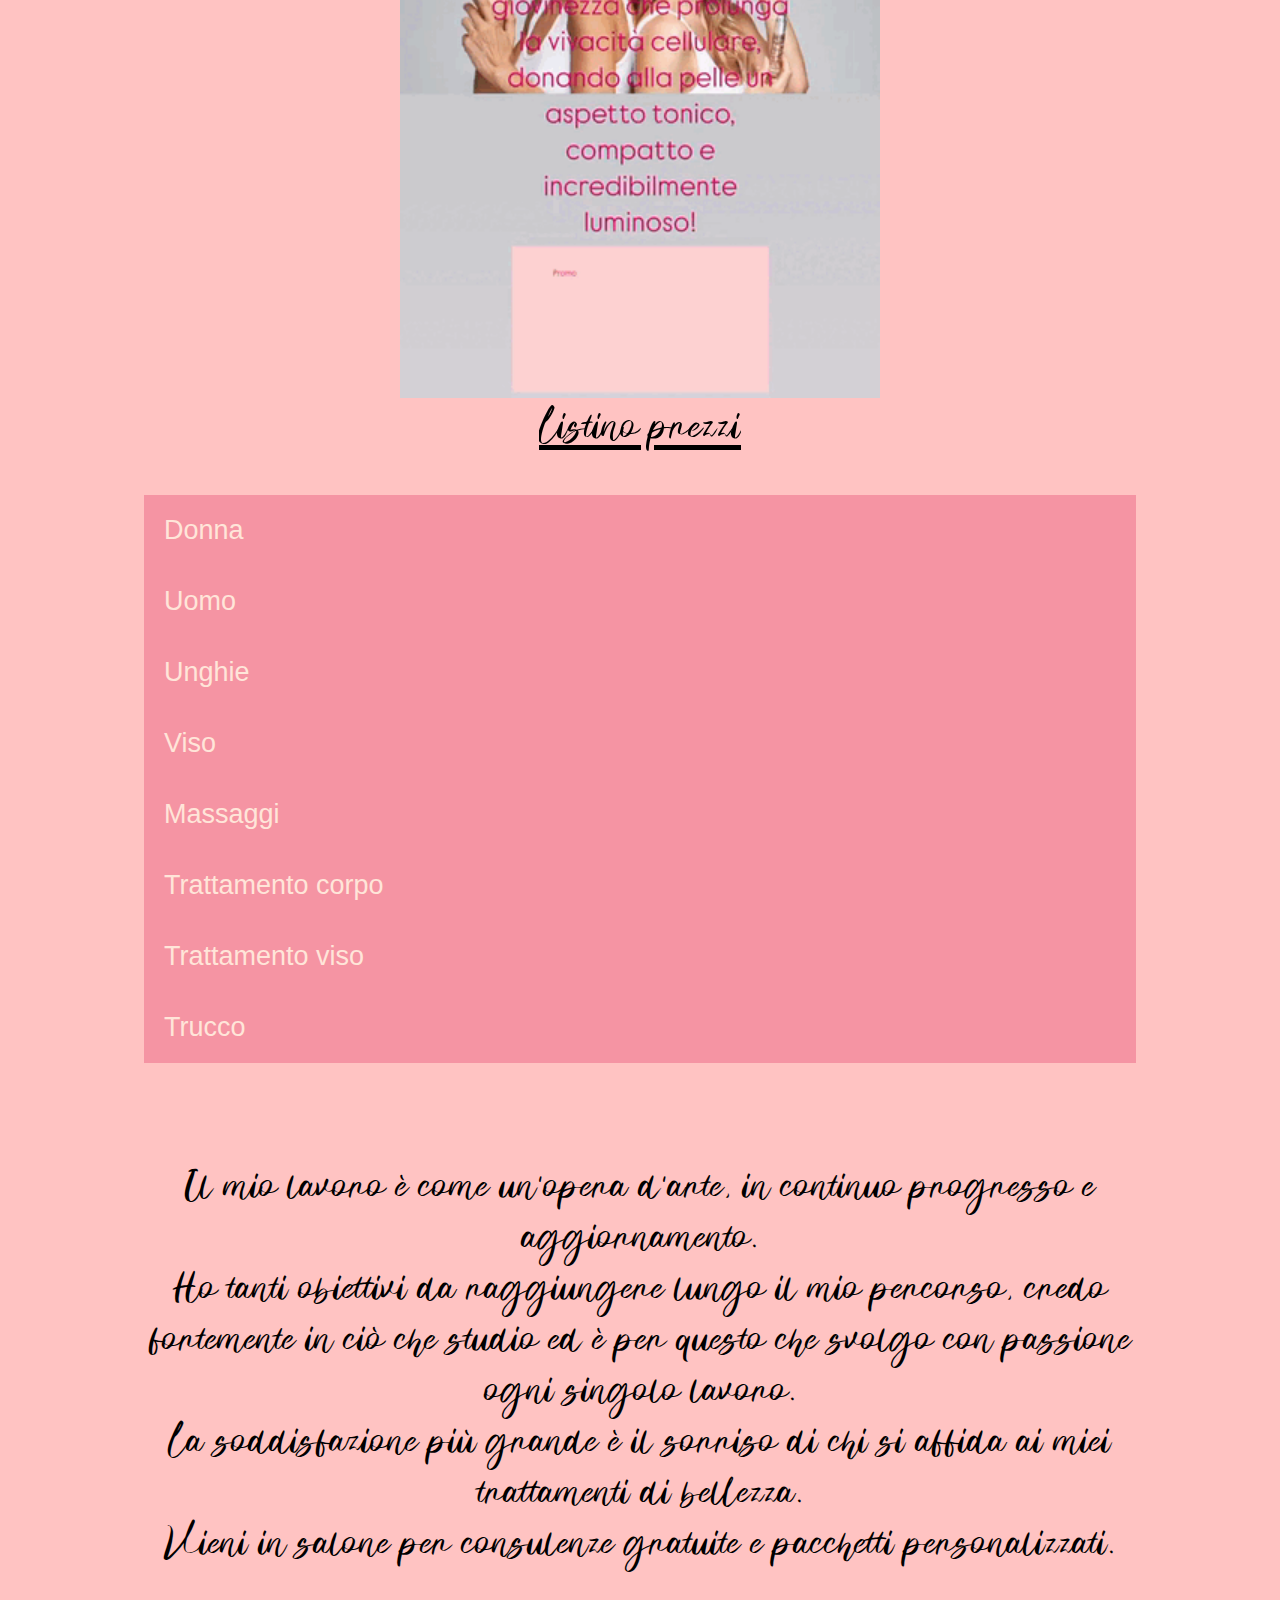
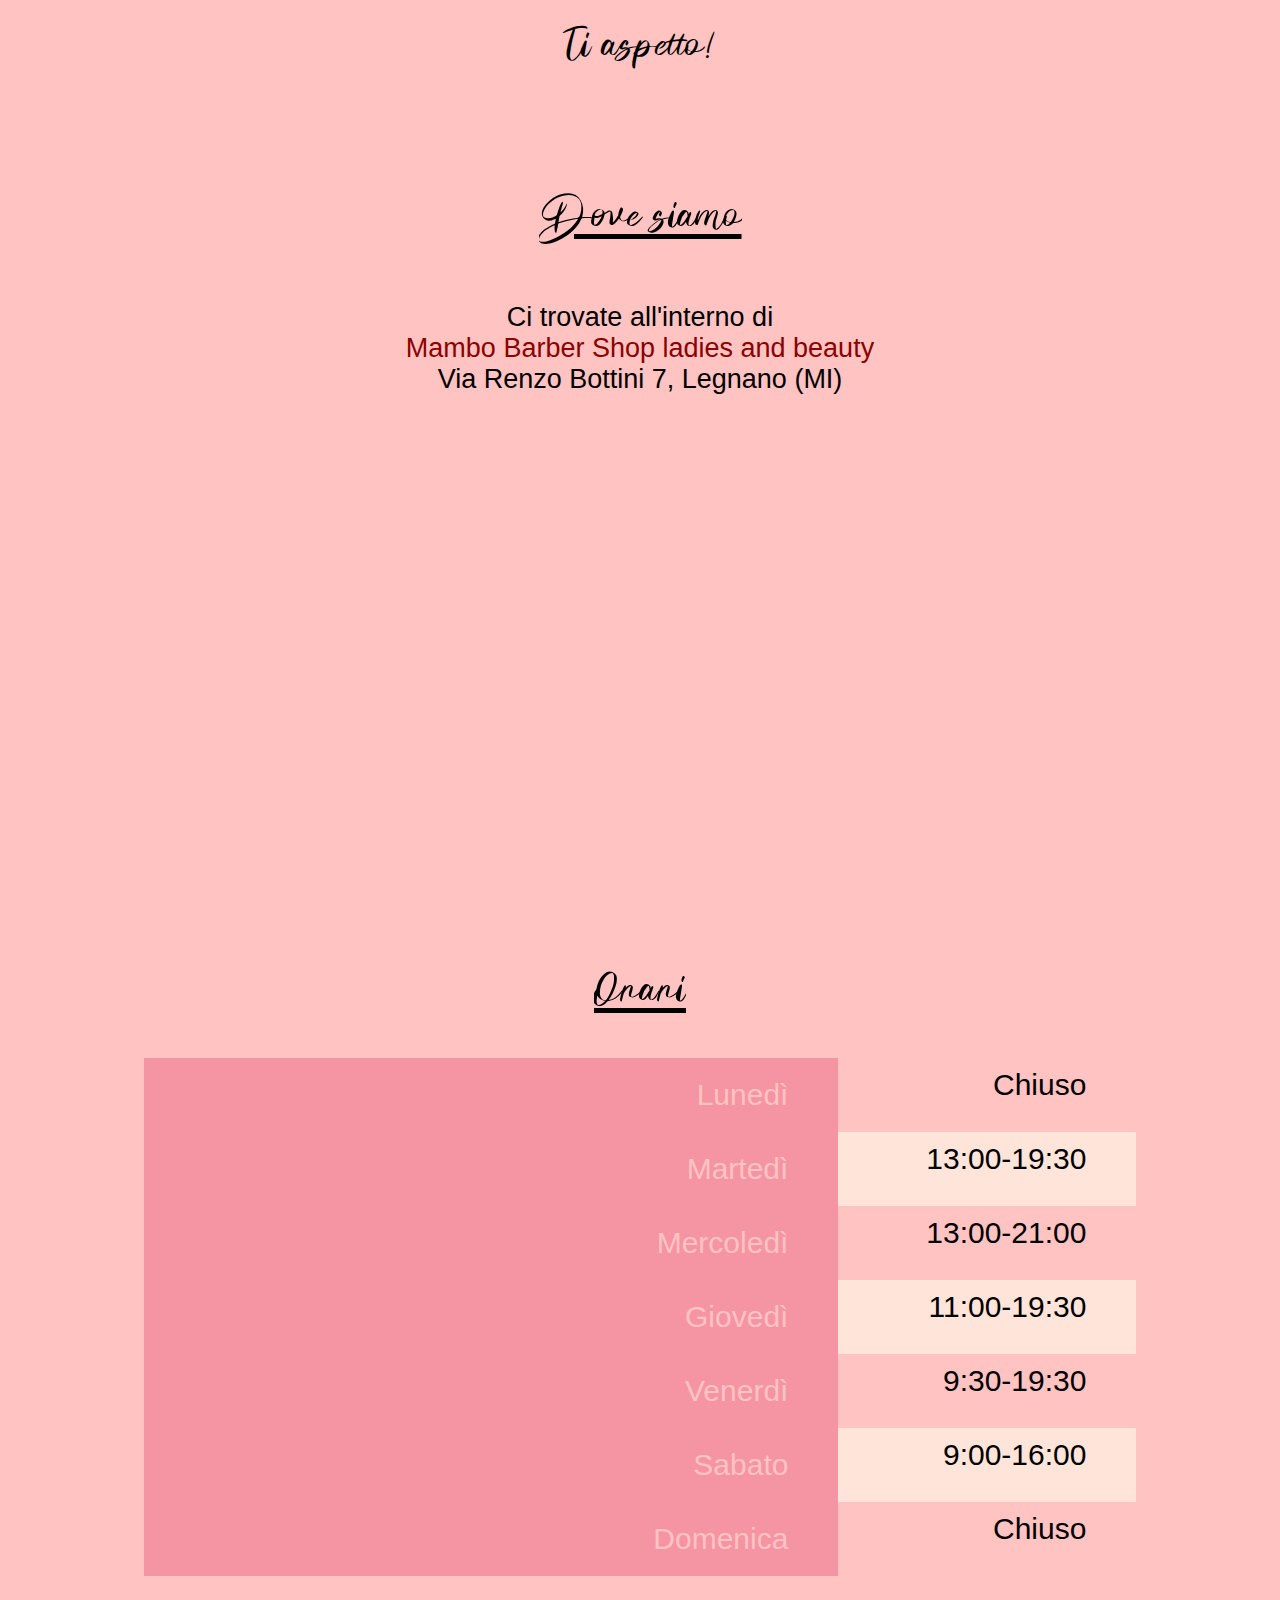
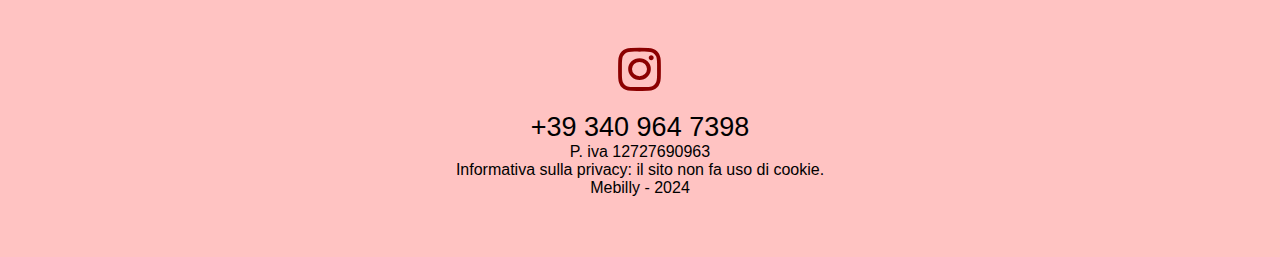
==== commit 3d98d302: "Modificato il menu per mobile e centrato sulla versione non mobile" ====
--- a/index.html
+++ b/index.html
@@ -4,8 +4,6 @@
 <head>
   <meta charset="utf-8">
   <meta name="description" content="test">
-  <script async src="https://pagead2.googlesyndication.com/pagead/js/adsbygoogle.js?client=ca-pub-9381192201006311"
-     crossorigin="anonymous"></script>
   <meta name="keywords"
     content="unghie, nails, estetica, Milano, Legnano, massaggi, terapie, bellezza, smalti, uomo, donna, femminile, glitter, brillantini">
   <meta name="author" content="Mebilly Beauty">
@@ -18,20 +16,34 @@
   <link rel="stylesheet" href="https://cdnjs.cloudflare.com/ajax/libs/font-awesome/4.7.0/css/font-awesome.min.css">
   <link rel="stylesheet" href="assets/css/flexbox.css">
   <script src="assets/js/listino-prezzi_show-hide.js"></script>
+  <script src="assets/js/menu.js"></script>
   <link rel="icon" type="image/x-icon" href="media/img/logo.jpg">
   <title>Mebilly Beauty</title>
 </head>
 
 <body>
   <header>
-    <nav id="menu">
-      <a href="#posizione">Dove siamo</a>
-      <a href="#orari">Orari</a>
-      <img width="120vw" class="logo" src="media/img/logo.jpg">
-      <a href="approfondimenti.html">Approfondimenti</a>
-      <a href="galleria.html">Galleria</a>
-      <a href="#contatti">Contatti</a>
-
+    <nav class="menu">
+      <div class="menu-items desktop">
+        <a href="#posizione">Dove siamo</a>
+        <a href="#orari">Orari</a>
+      </div>
+      <div class="menu-logo">
+        <img width="120vw" class="logo" src="media/img/logo.jpg" alt="logo">
+      </div>
+      <div class="menu-items desktop">
+        <a href="approfondimenti.html">Approfondimenti</a>
+        <a href="galleria.html">Galleria</a>
+        <a href="#contatti">Contatti</a>
+      </div>
+      <button class="hamburger" onclick="toggleMenu()">&#9776;</button>
+      <div class="menu-items mobile">
+        <a href="#posizione">Dove siamo</a>
+        <a href="#orari">Orari</a>
+        <a href="approfondimenti.html">Approfondimenti</a>
+        <a href="galleria.html">Galleria</a>
+        <a href="#contatti">Contatti</a>
+      </div>
     </nav>
   </header>
   <main>
@@ -325,7 +337,7 @@
         <table id="trattamento-viso">
           <tr>
             <td>Trattamento viso anti-age</td>
-            <td>€35 <del>€50</del> (solo per il mese di febbraio)
+            <td>€50
               <a href="approfondimenti.html#trattamentovisoantiage" class="approfondisci"> » approfondisci<a>
             </td>
           </tr>
@@ -465,4 +477,4 @@
   </footer>
 </body>
 
-</html>
+</html>--- a/assets/css/main.css
+++ b/assets/css/main.css
@@ -65,10 +65,23 @@
 table {
   border-collapse: collapse;
   border-spacing: 0;
-}
-
-td {
+  width: 100%;
+}
+
+table td {
+  padding: 10px;
   vertical-align: top;
+}
+
+table td:nth-child(1) {
+  text-align: left;
+  width: 70%;
+}
+
+table td:nth-child(2) {
+  text-align: right;
+  width: 30%;
+  padding-right: 5%;
 }
 
 
@@ -245,31 +258,113 @@
   }
 }
 
-
-
 /******MENU******/
 
-#menu {
+.menu {
+  display: flex;
+  justify-content: space-between;
+  align-items: center;
+  padding: 0 20px;
   background-color: #F594A3;
   width: 100%;
 }
 
-#menu a {
-  padding: 14px 20px;
+.menu-items a {
   color: #FFE5D9;
   background-color: #F594A3;
   text-decoration: none;
-  text-align: center;
   font-family: monatha;
   font-size: 32px;
   border-radius: 50%;
-}
-
-#menu a:hover {
+  padding-top: 10px;
+  padding-bottom: 10px;
+}
+
+.menu-items a:hover {
+  color: #333230;
   background-color: #FFE5D9;
-  color: #000;
-}
-
+  border-radius: 100%;
+}
+
+.menu-logo {
+  flex: 1;
+  display: flex;
+  justify-content: center;
+}
+
+.menu-items {
+  flex: 1;
+  display: flex;
+  justify-content: space-around;
+  gap: 30px;
+}
+
+.hamburger {
+  display: none;
+}
+
+.menu-items.mobile {
+  display: none;
+}
+
+@media (max-width: 768px) {
+  .menu {
+    flex-direction: column;
+    align-items: center;
+  }
+
+  .hamburger {
+    display: block;
+    background-color: transparent;
+    border: none;
+    font-size: 36px;
+    color: #FFE5D9;
+    cursor: pointer;
+    margin: 10px 0;
+  }
+
+  .menu-logo {
+    display: flex;
+    justify-content: flexcenter;
+    margin: 10px 0;
+  }
+
+  .menu-items {
+    display: none;
+    flex-direction: column;
+    align-items: center;
+    width: 100%;
+    max-height: 0;
+    overflow: hidden;
+    transition: max-height 0.7s ease;
+  }
+
+  .menu-items a {
+    text-align: center;
+    padding: 10px;
+    font-size: 24px;
+    width: 100%;
+  }
+
+  .menu-items a:hover {
+    width: 30%;
+  }
+
+  .menu.show .menu-items.mobile {
+    display: flex;
+  }
+
+  .menu-items.mobile {
+    display: none;
+    flex-direction: column;
+    align-items: center;
+    width: 100%;
+  }
+
+  .menu-items.desktop {
+    display: none;
+  }
+}
 
 /******==TABLES general==******/
 
@@ -386,6 +481,6 @@
 
 @media only screen and (max-width: 300px) {
   img {
-      width: 10em;
+    width: 10em;
   }
 }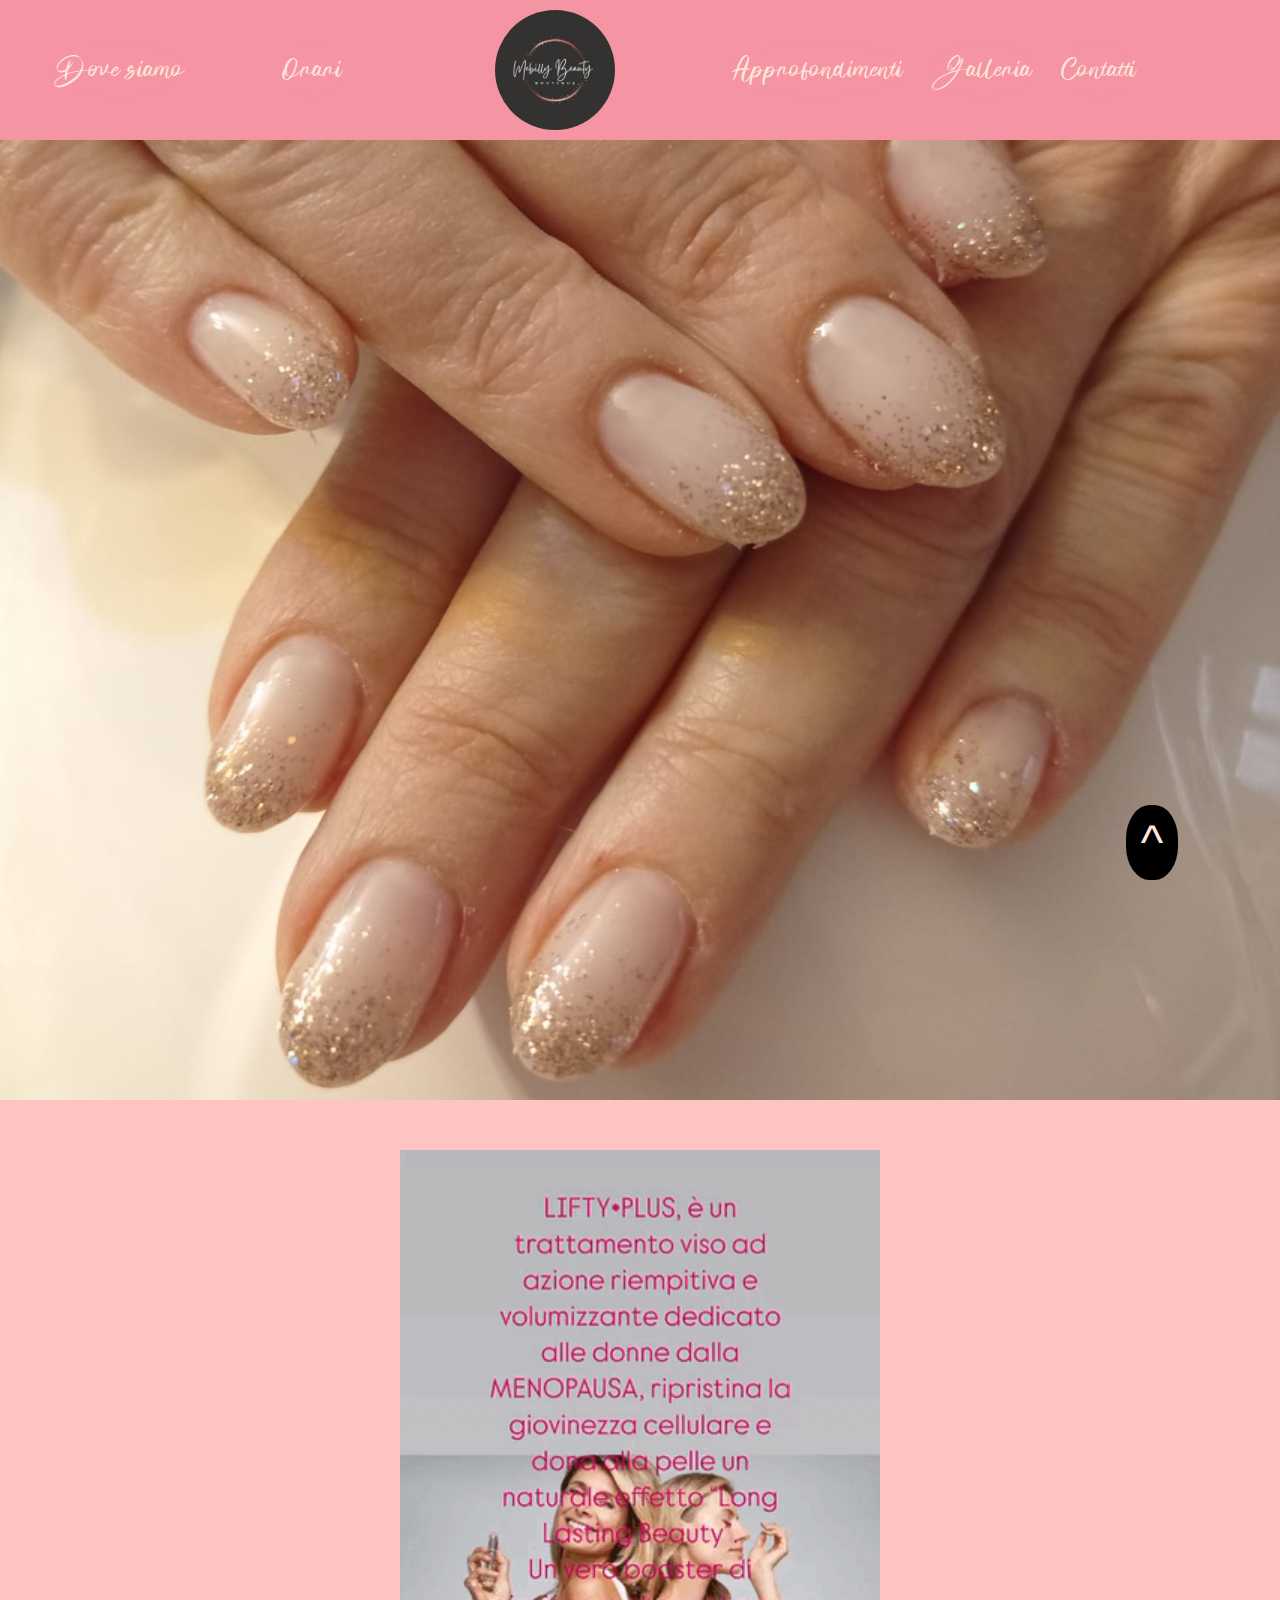
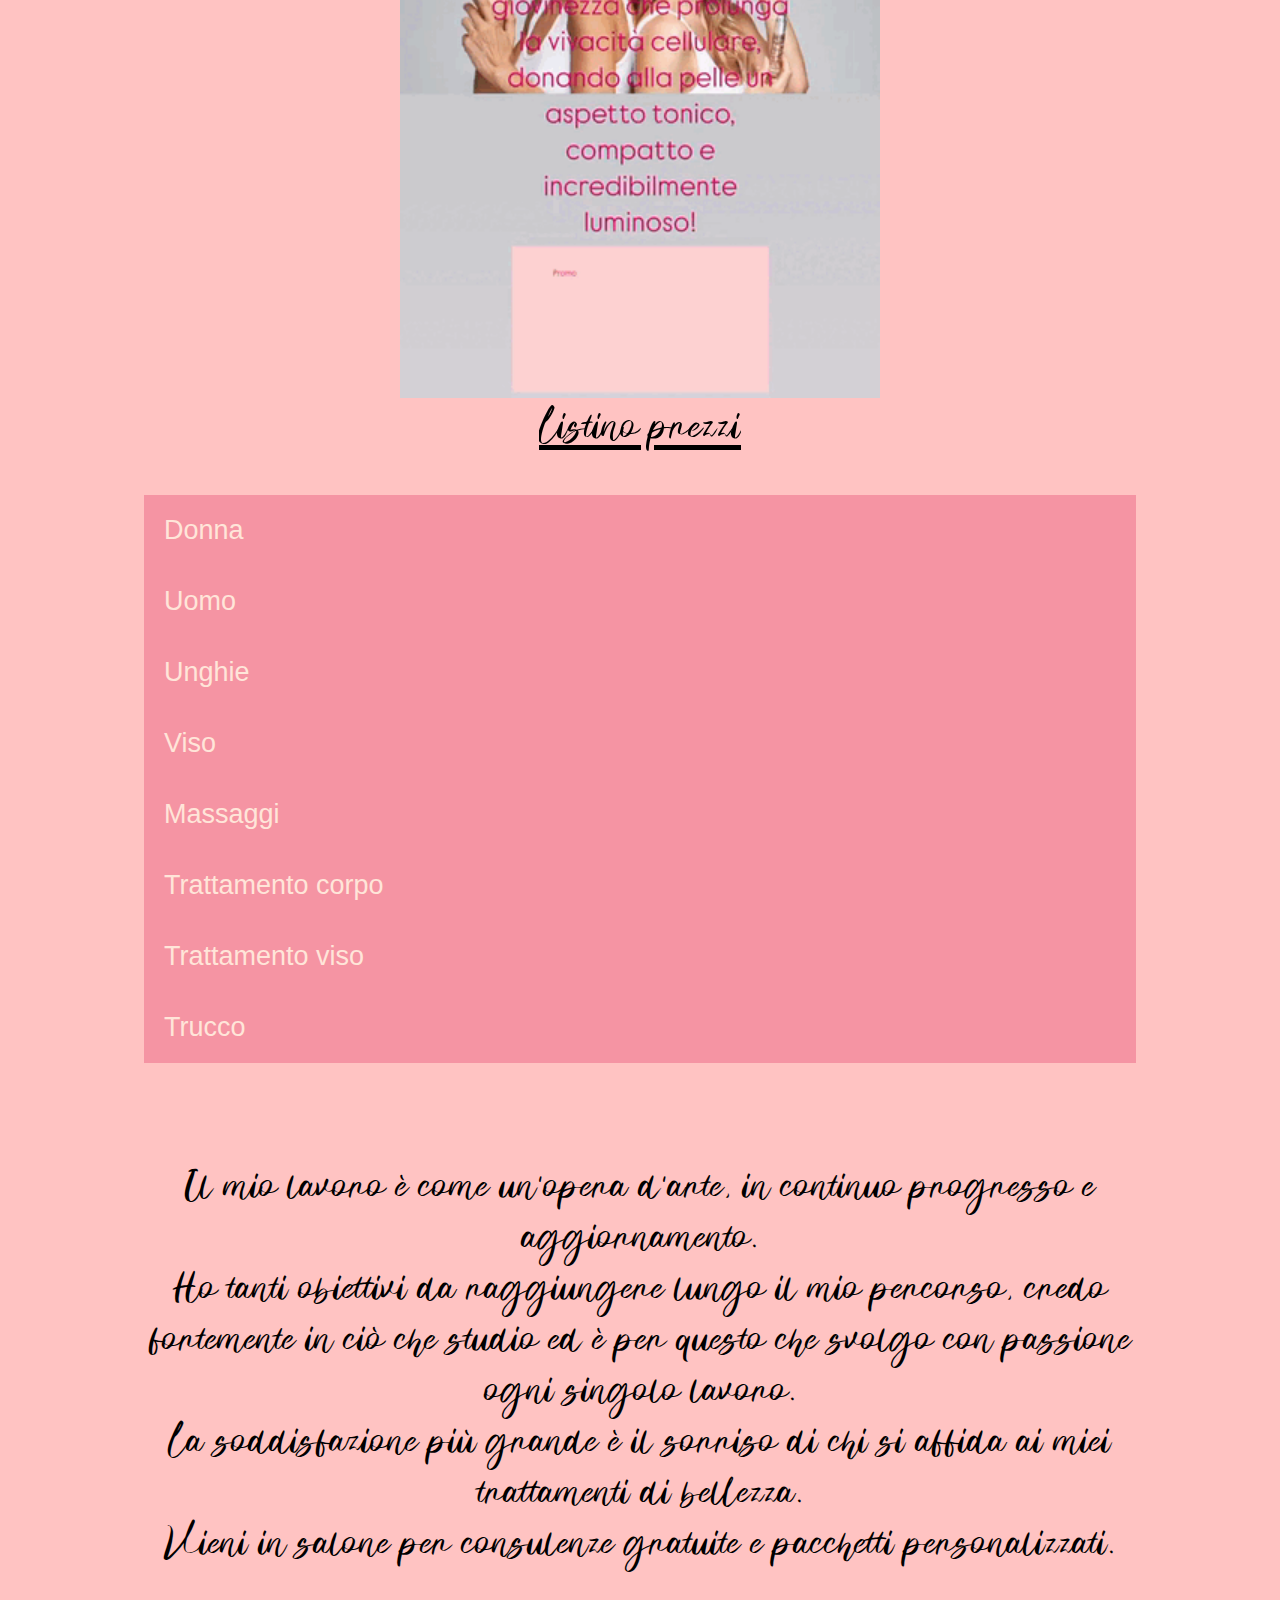
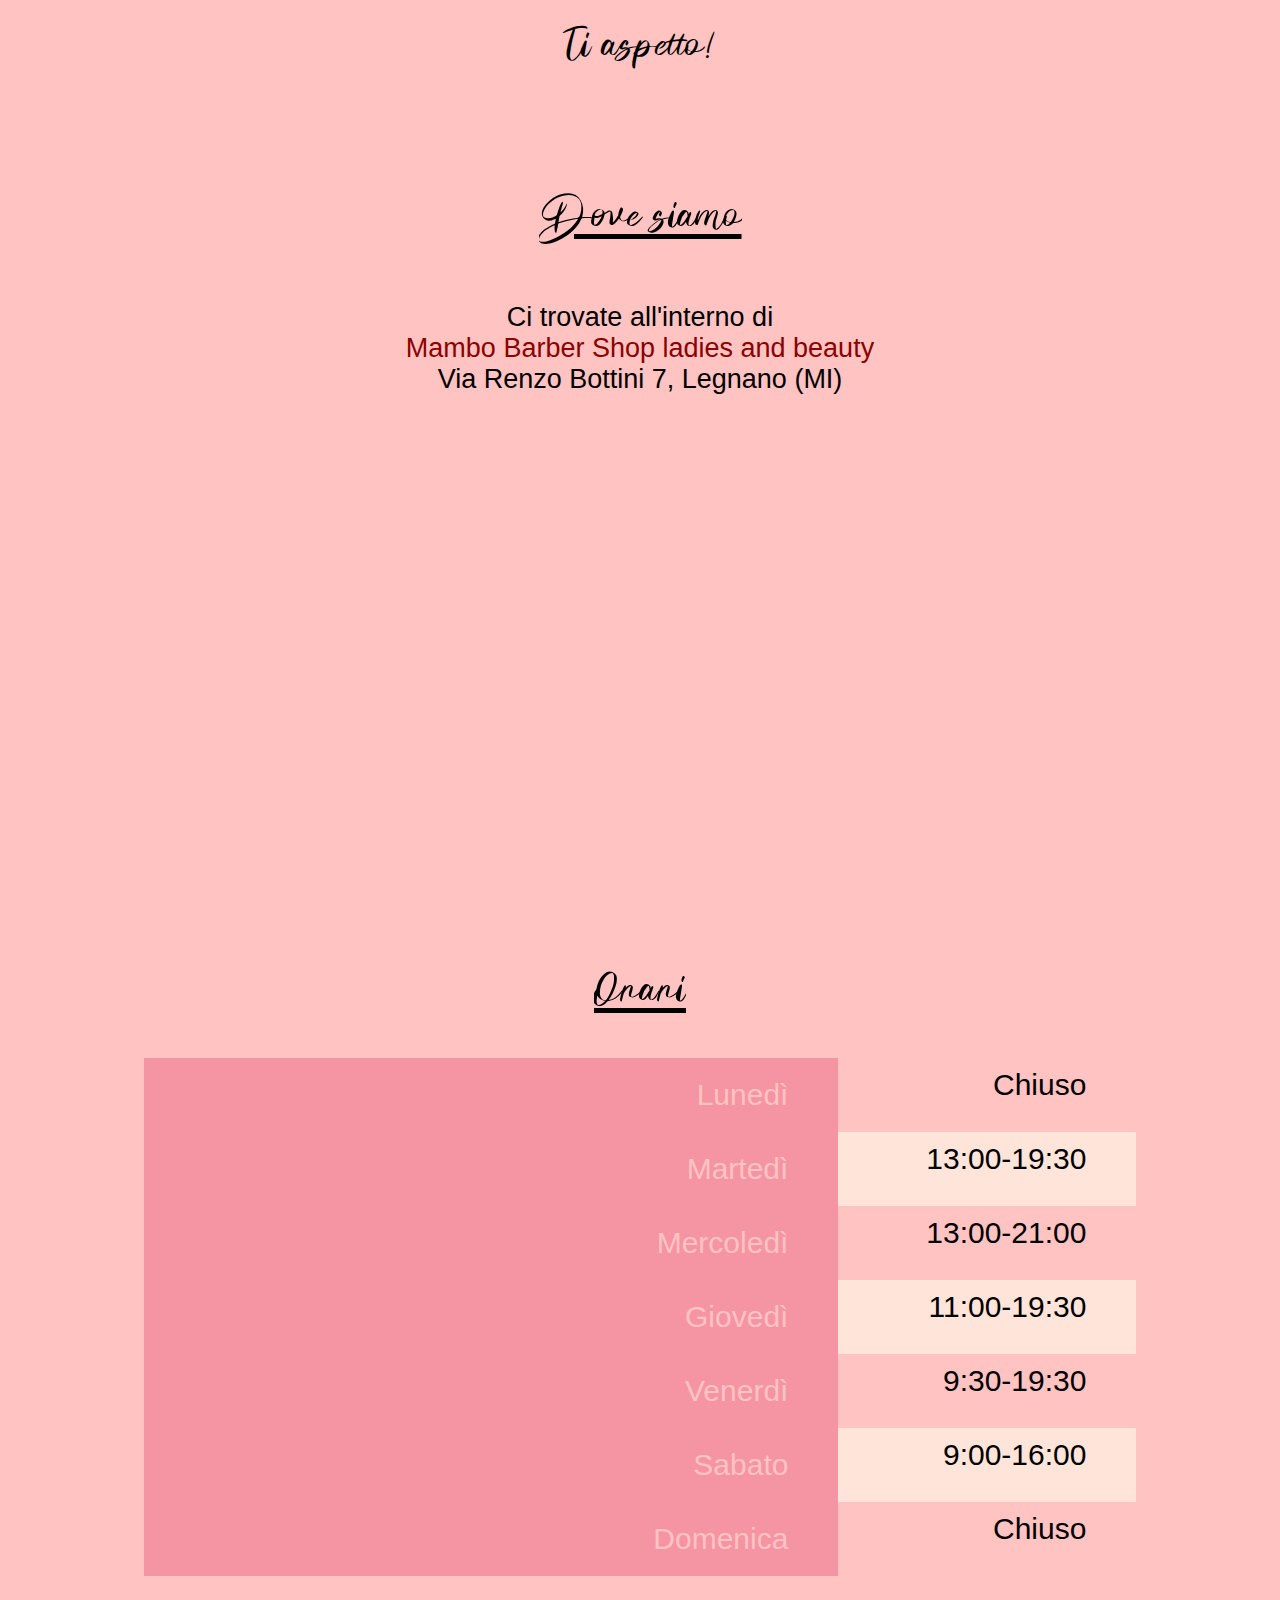
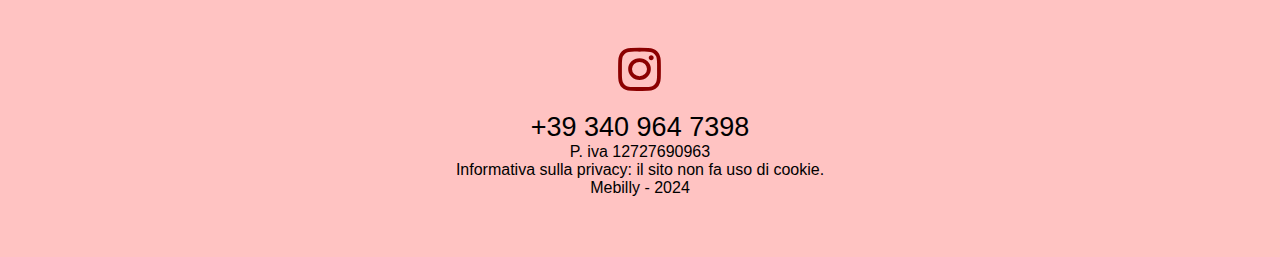
==== commit c6852b1a: "Aggiunto margine destro al menu, sistemata msiura di ridimensionamento per il mobile" ====
--- a/index.html
+++ b/index.html
@@ -31,7 +31,7 @@
       <div class="menu-logo">
         <img width="120vw" class="logo" src="media/img/logo.jpg" alt="logo">
       </div>
-      <div class="menu-items desktop">
+      <div class="menu-items desktop" style="margin-right: 10%;">
         <a href="approfondimenti.html">Approfondimenti</a>
         <a href="galleria.html">Galleria</a>
         <a href="#contatti">Contatti</a>
--- a/assets/css/main.css
+++ b/assets/css/main.css
@@ -307,7 +307,7 @@
   display: none;
 }
 
-@media (max-width: 768px) {
+@media (max-width: 1000px) {
   .menu {
     flex-direction: column;
     align-items: center;
@@ -364,6 +364,8 @@
   .menu-items.desktop {
     display: none;
   }
+
+  
 }
 
 /******==TABLES general==******/
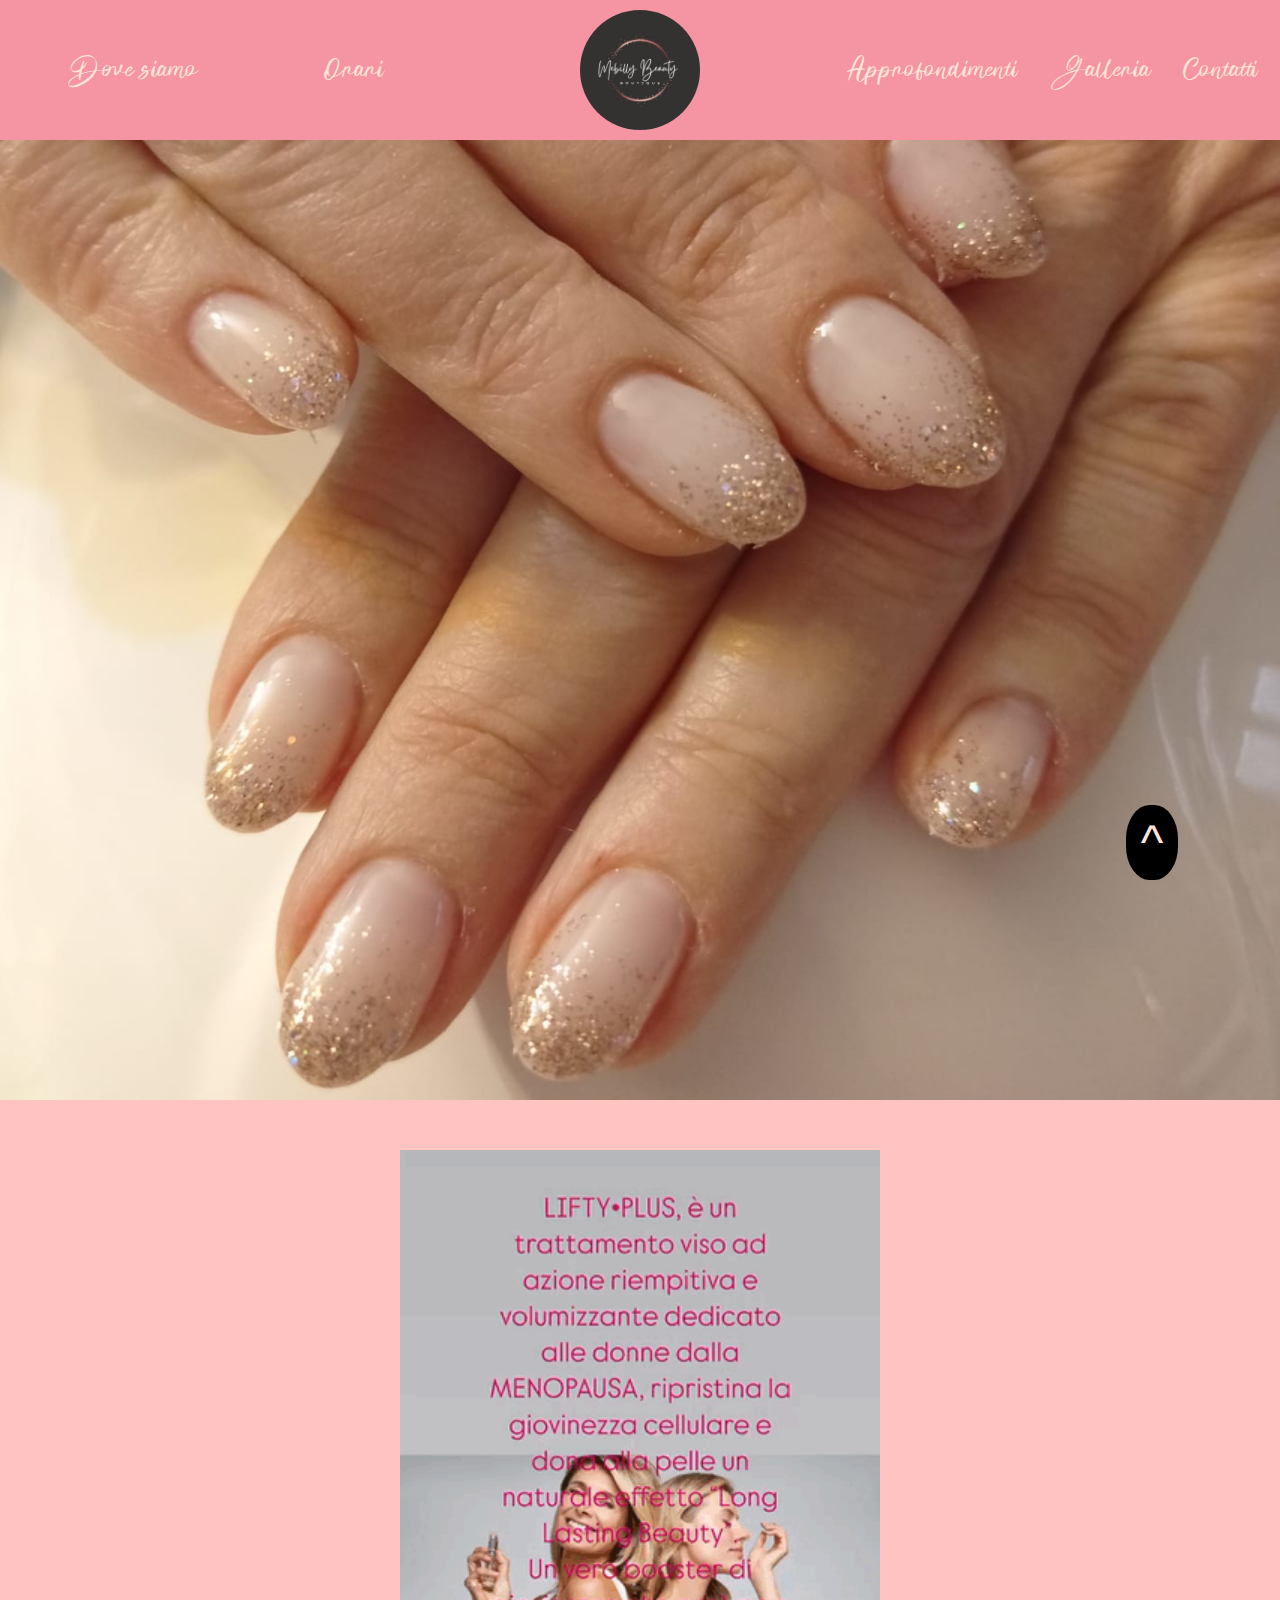
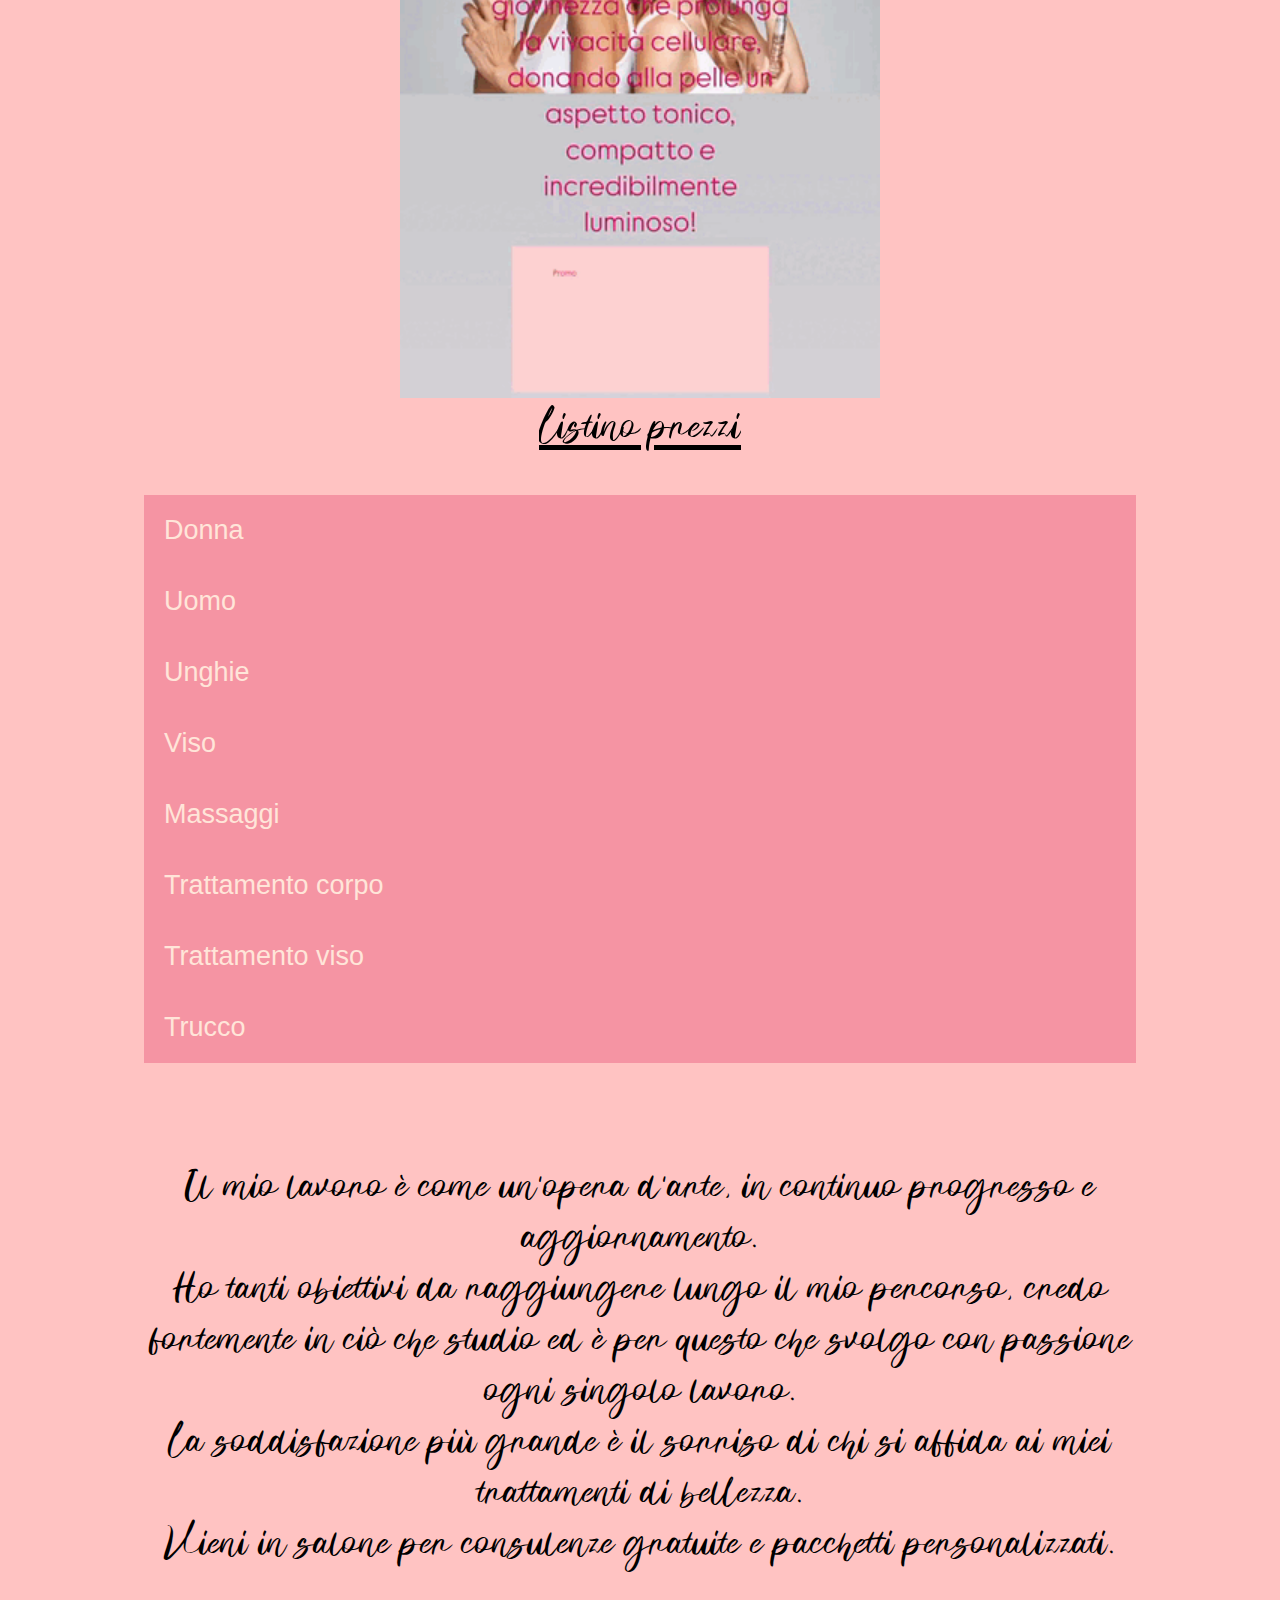
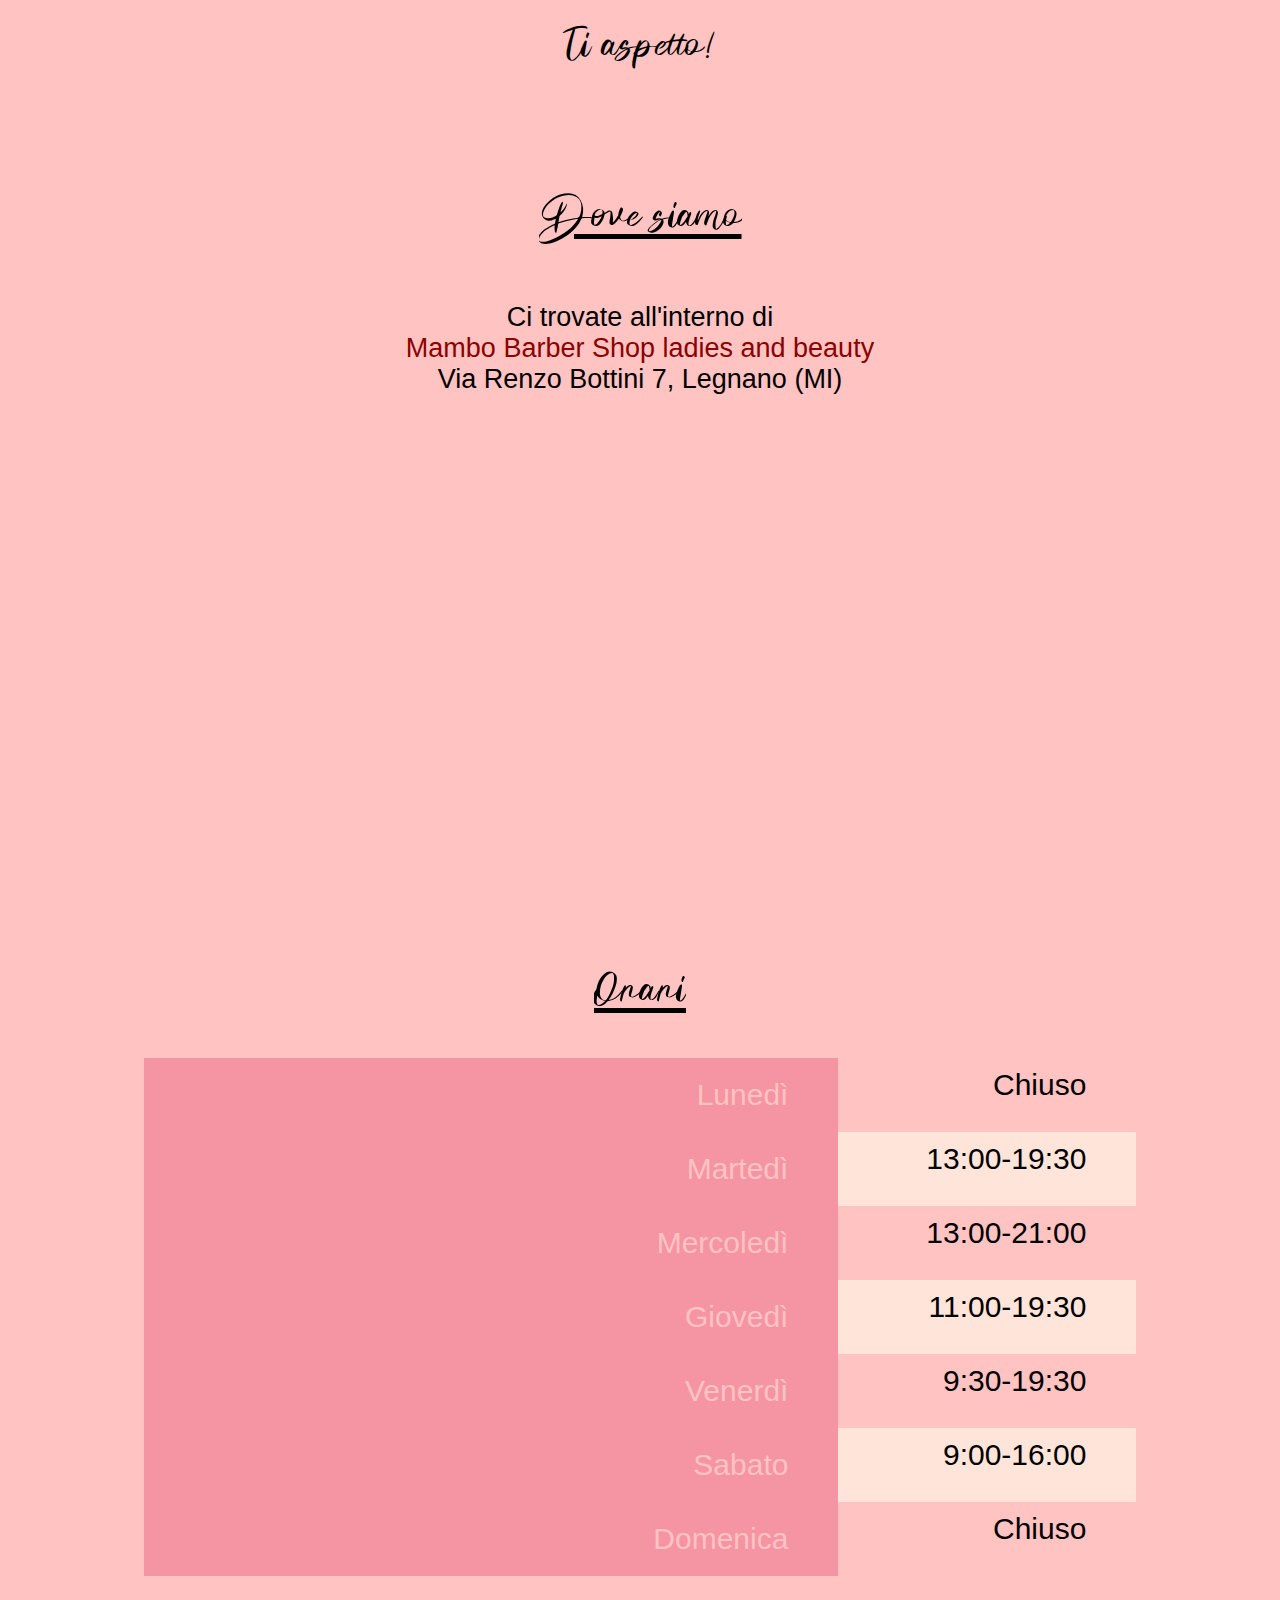
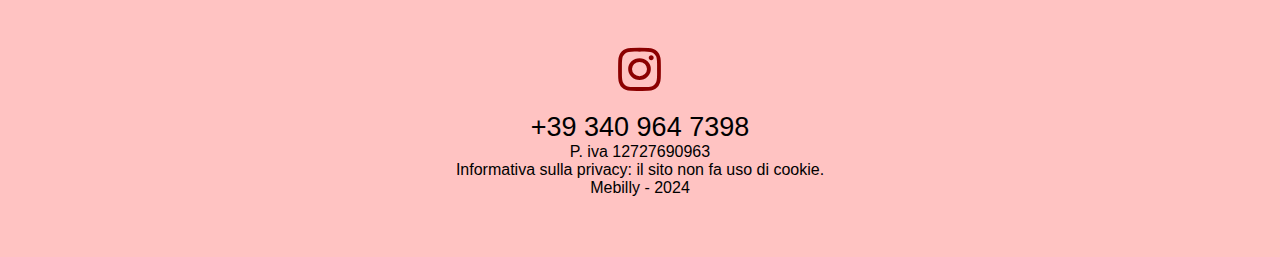
==== commit 556a9dd5: "Rimosso margine destro al menù desktop, ingrandito menù mobile" ====
--- a/index.html
+++ b/index.html
@@ -31,7 +31,7 @@
       <div class="menu-logo">
         <img width="120vw" class="logo" src="media/img/logo.jpg" alt="logo">
       </div>
-      <div class="menu-items desktop" style="margin-right: 10%;">
+      <div class="menu-items desktop">
         <a href="approfondimenti.html">Approfondimenti</a>
         <a href="galleria.html">Galleria</a>
         <a href="#contatti">Contatti</a>
--- a/assets/css/main.css
+++ b/assets/css/main.css
@@ -317,7 +317,7 @@
     display: block;
     background-color: transparent;
     border: none;
-    font-size: 36px;
+    font-size: 5em;
     color: #FFE5D9;
     cursor: pointer;
     margin: 10px 0;
@@ -342,8 +342,9 @@
   .menu-items a {
     text-align: center;
     padding: 10px;
-    font-size: 24px;
+    font-size: 3em;
     width: 100%;
+    margin-bottom: 10px;
   }
 
   .menu-items a:hover {
@@ -365,7 +366,6 @@
     display: none;
   }
 
-  
 }
 
 /******==TABLES general==******/
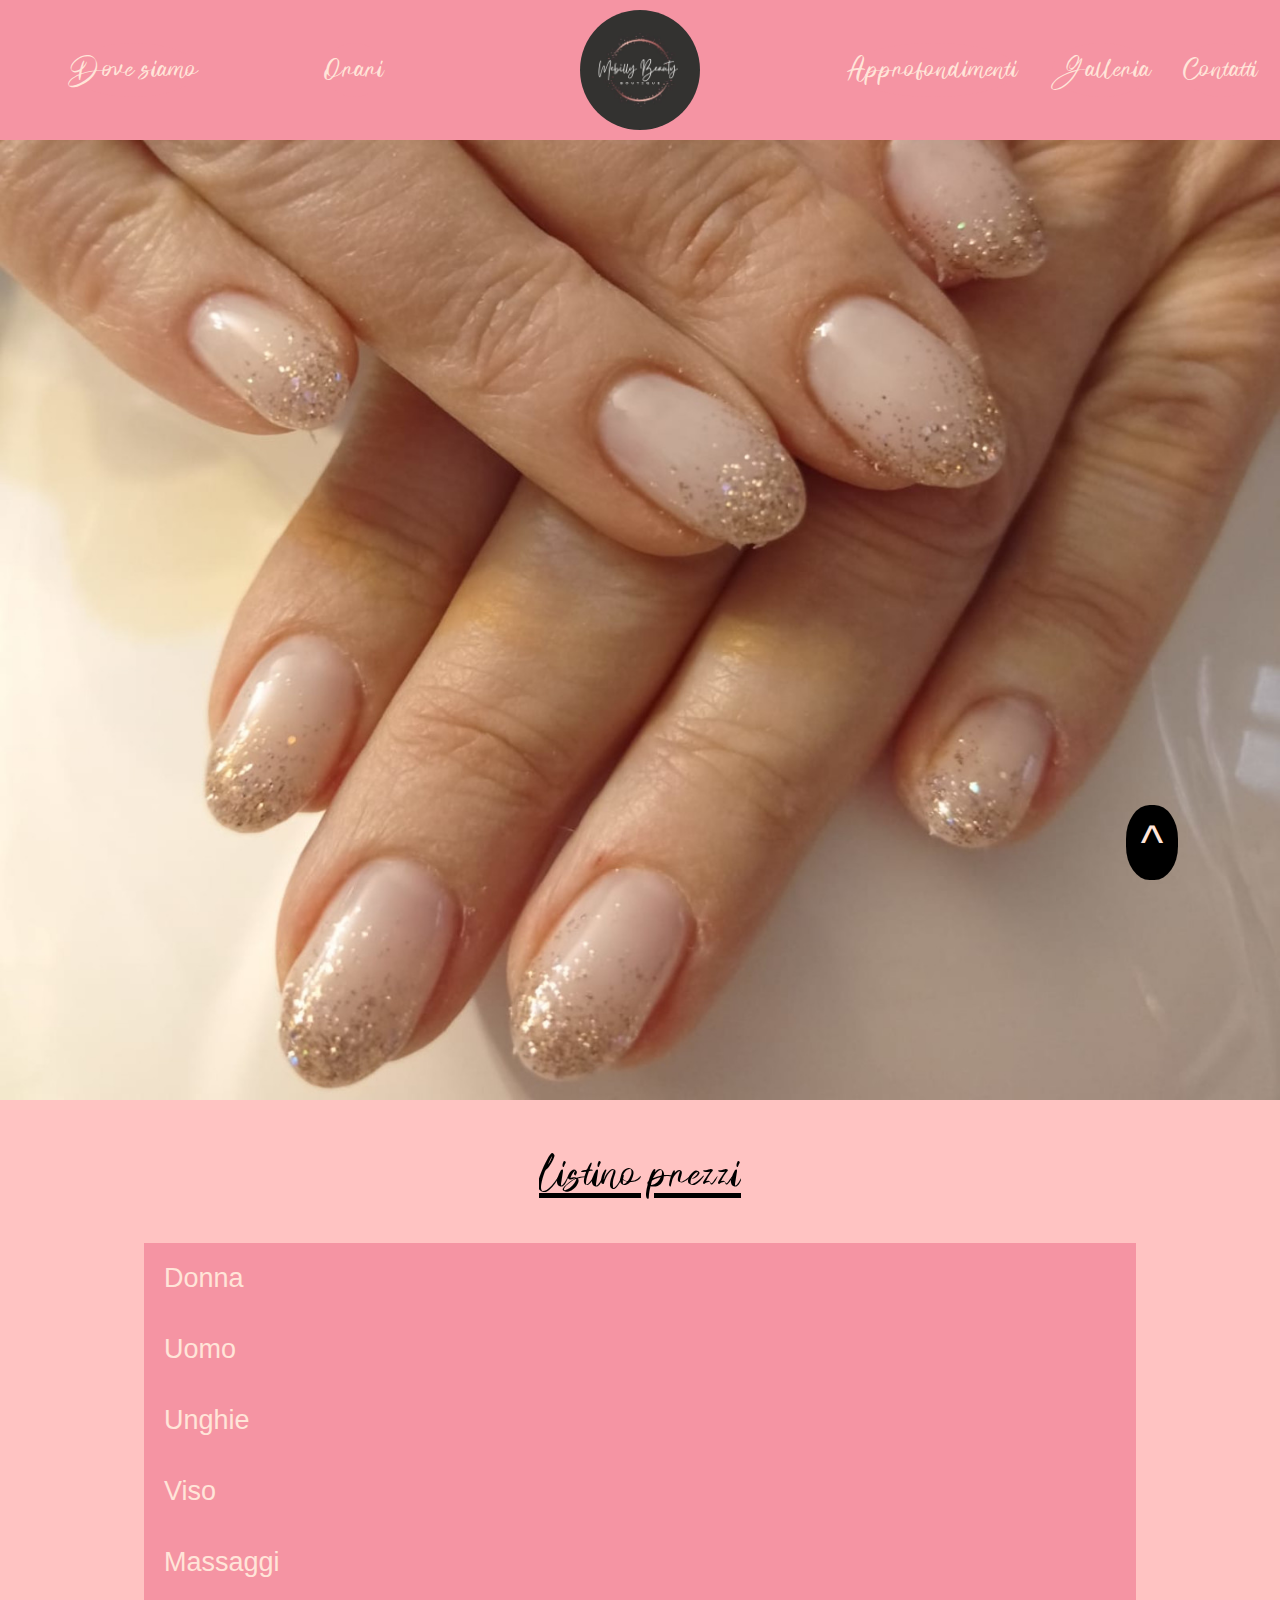
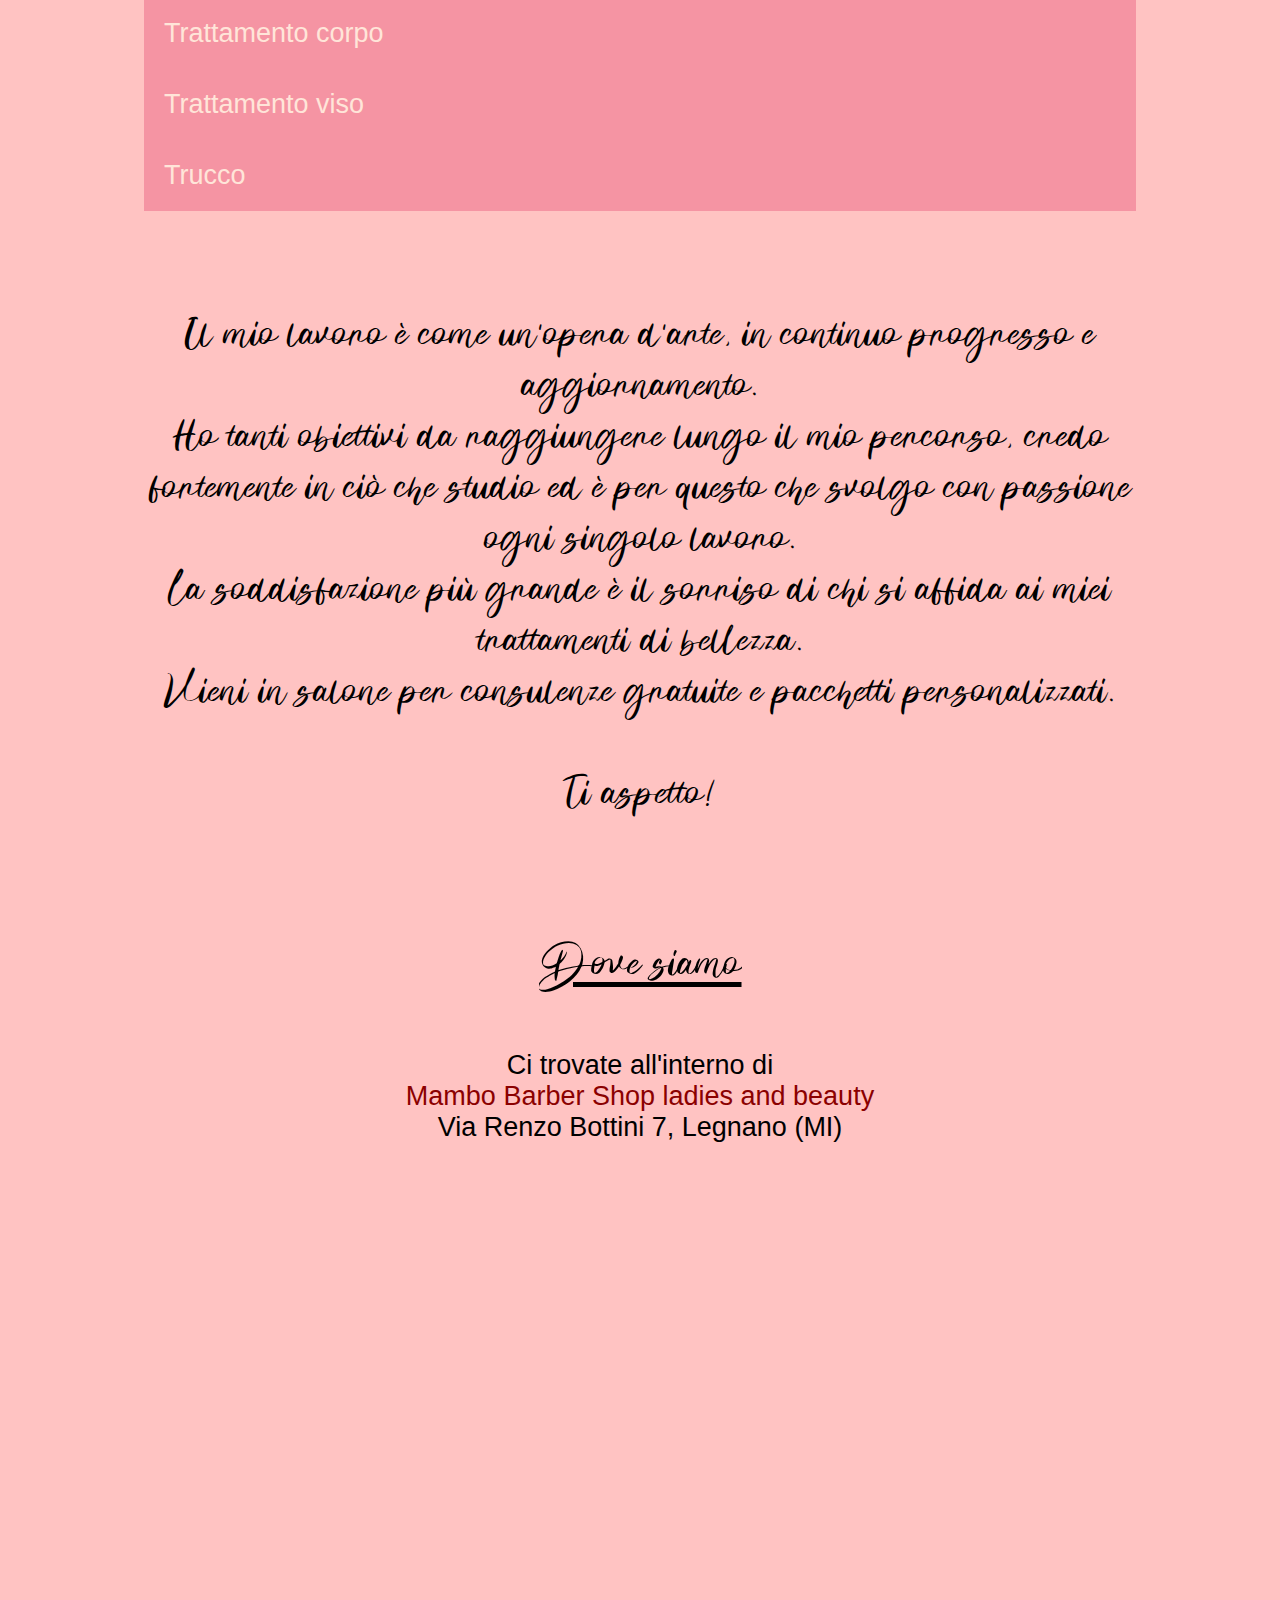
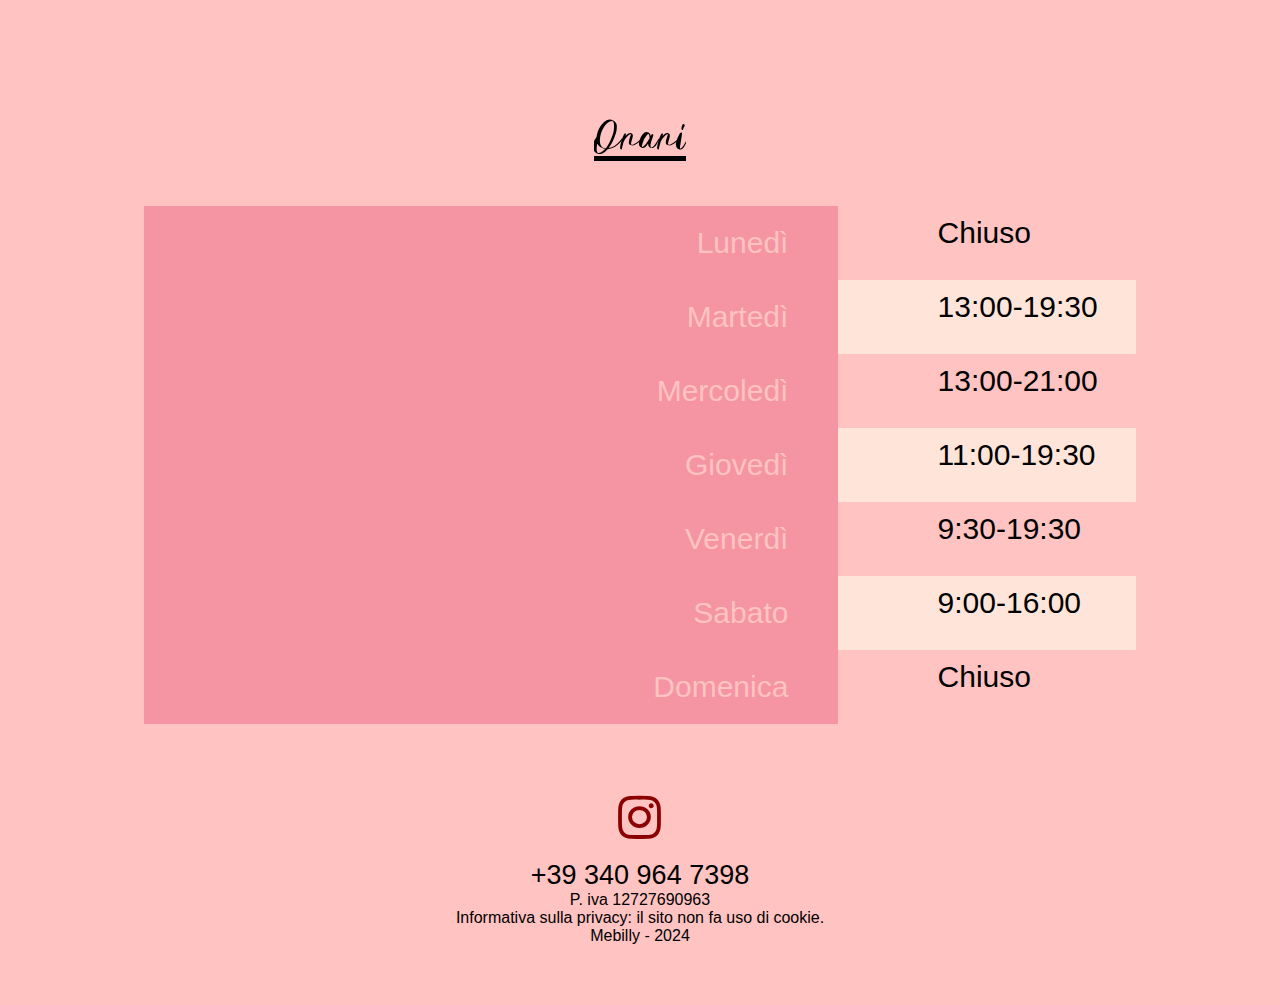
==== commit e916df68: "Eliminato banner di ottobre." ====
--- a/index.html
+++ b/index.html
@@ -95,9 +95,6 @@
 
     <section id="listino-prezzi">
       <div class="container">
-        <div class="banner">
-          <img src="media/img/mebilly_banner_ottobre2024.gif" class="banner">
-        </div>
         <h2>Listino prezzi</h2>
 
         <a class="sezioni-link" onclick="toggleElementVisibility('donna')" href="javascript:void(0);">
@@ -291,7 +288,7 @@
           </tr>
           <tr>
             <td>Total body relax</td>
-            <td>€55</td>
+            <td>€60</td>
           </tr>
           <tr>
             <td>Dermo linfatico</td>
--- a/assets/css/main.css
+++ b/assets/css/main.css
@@ -81,7 +81,8 @@
 table td:nth-child(2) {
   text-align: right;
   width: 30%;
-  padding-right: 5%;
+  padding-left: 10%;
+  text-align: left;
 }
 
 
